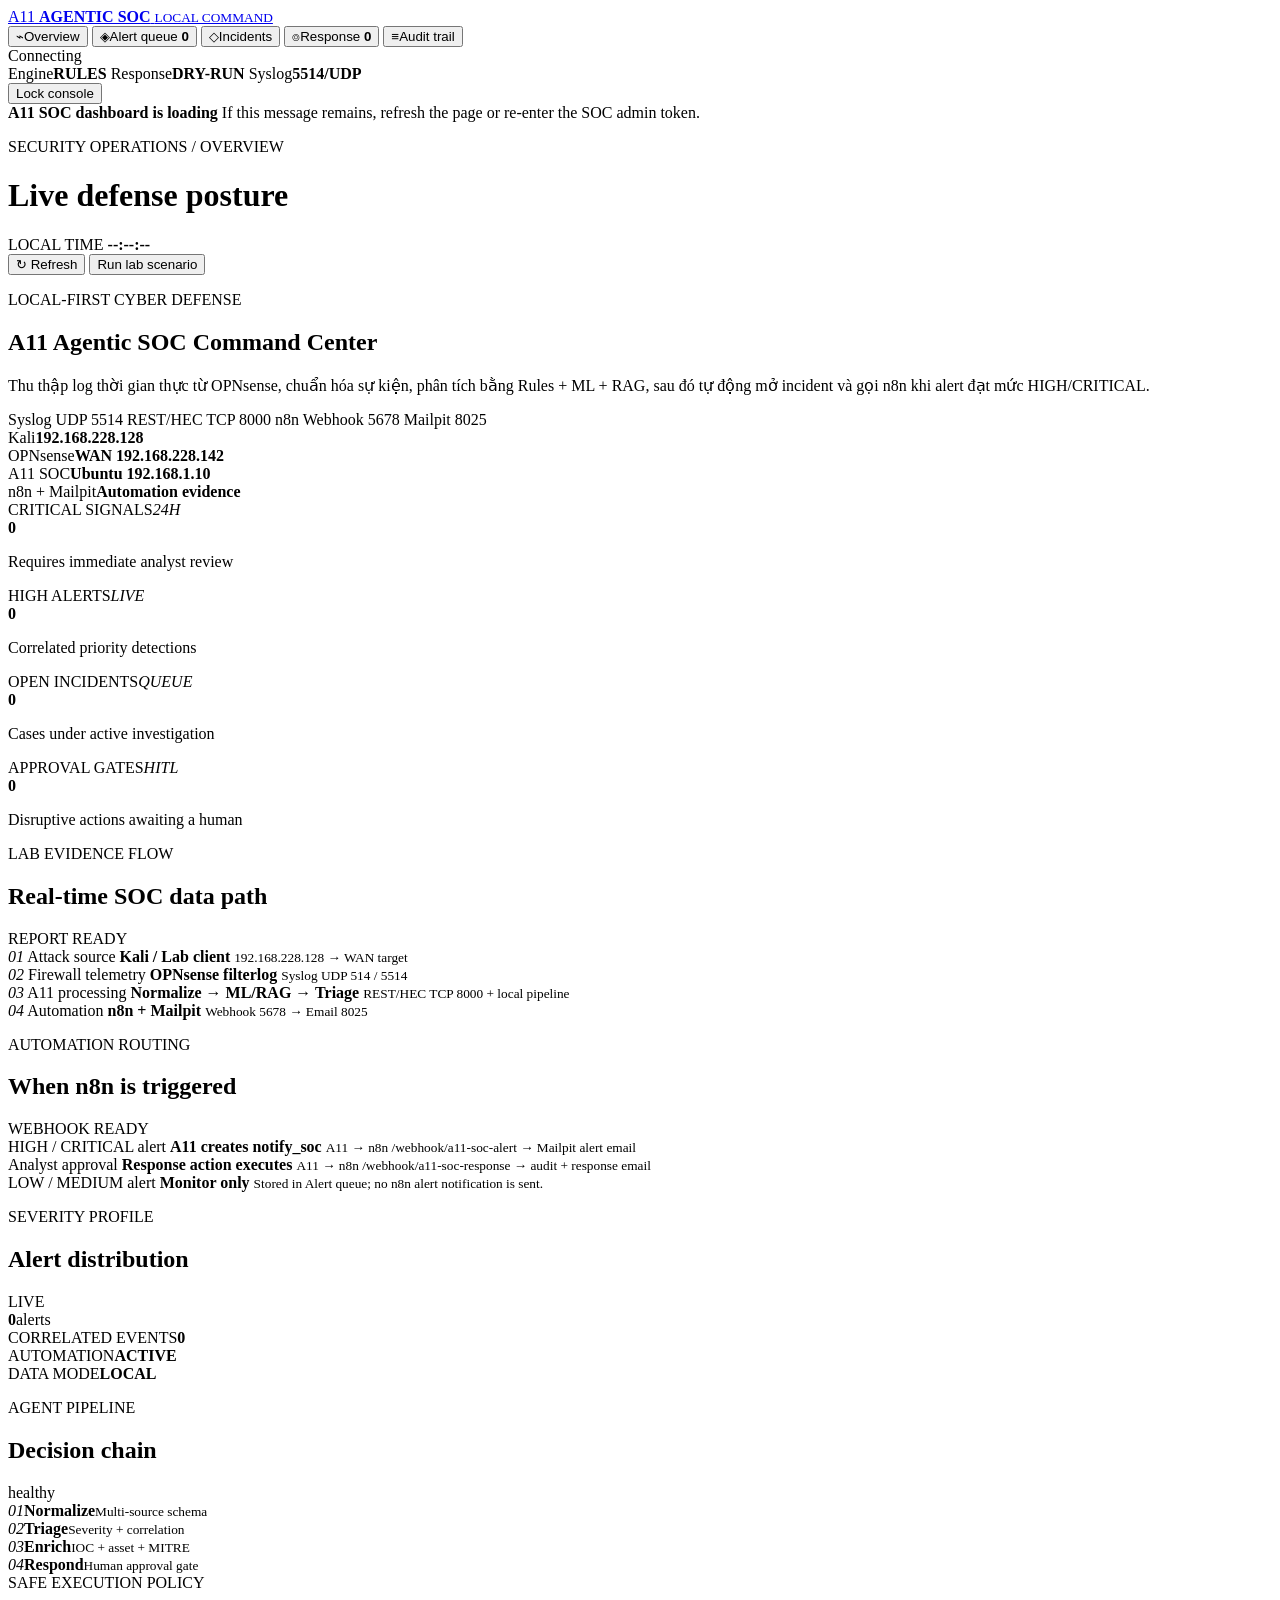
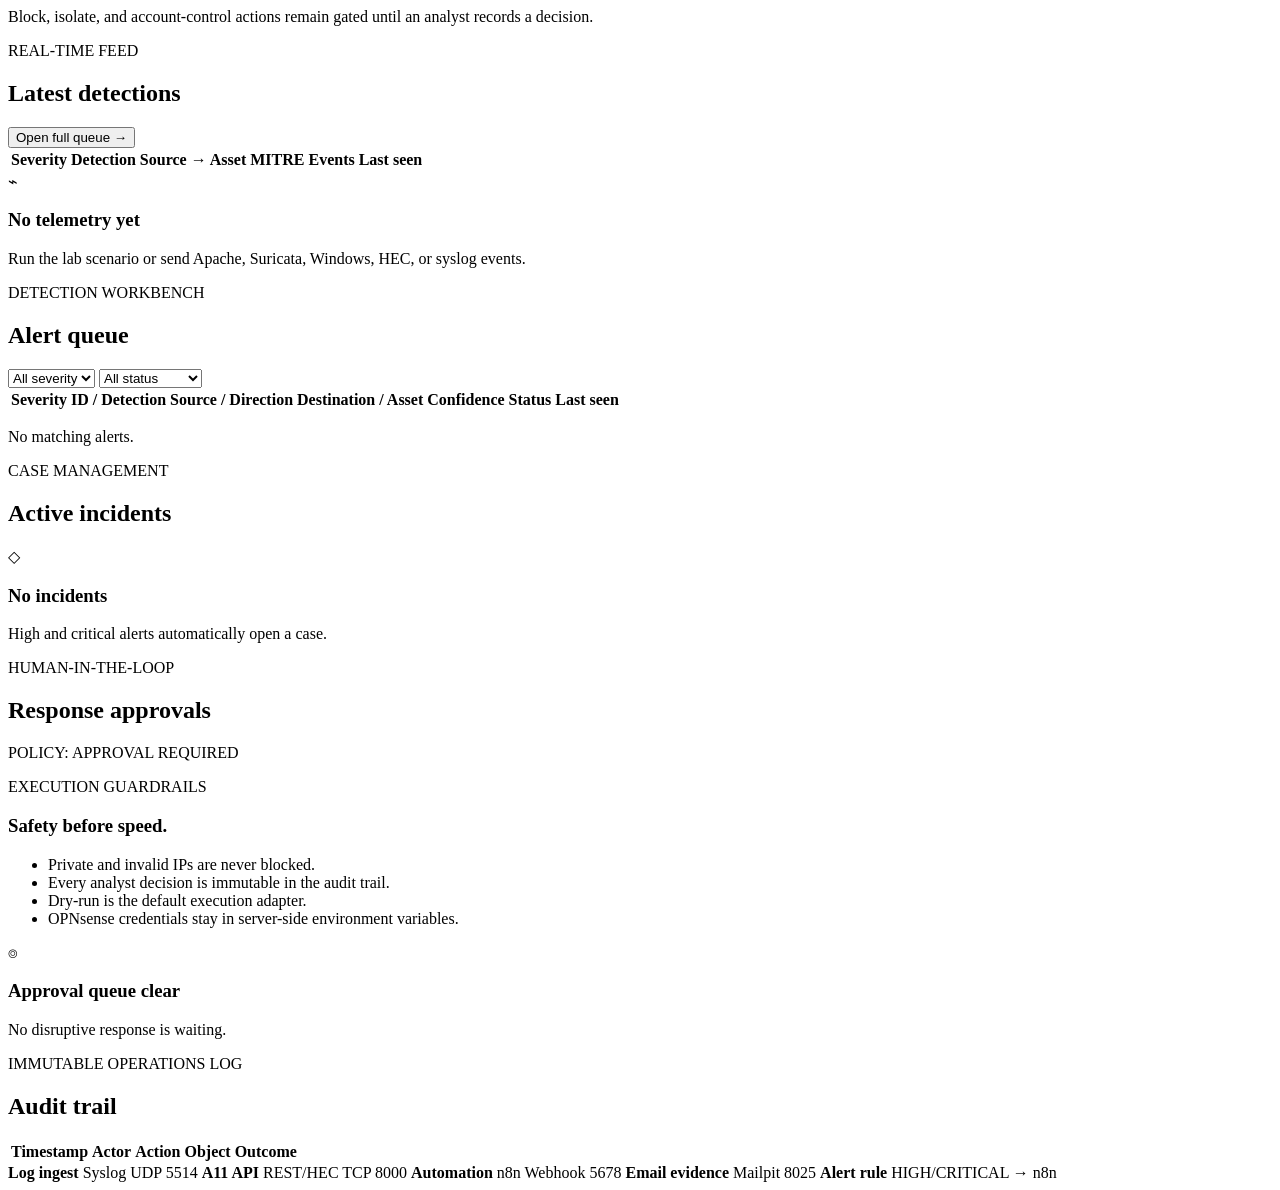
==== app/static/index.html @ 88146d90 "fix: make OPNsense triage direction-aware" ====
<!doctype html>
<html lang="vi">
<head>
  <meta charset="utf-8">
  <meta name="viewport" content="width=device-width, initial-scale=1">
  <meta name="description" content="A11 Agentic SOC - local-first security operations dashboard">
  <title>A11 // Agentic SOC</title>
  <link rel="stylesheet" href="/styles.css">
</head>
<body>
  <div class="ambient ambient-a"></div>
  <div class="ambient ambient-b"></div>

  <aside class="sidebar">
    <a class="brand" href="#" aria-label="A11 SOC home">
      <span class="brand-mark">A11</span>
      <span>
        <strong>AGENTIC SOC</strong>
        <small>LOCAL COMMAND</small>
      </span>
    </a>
    <nav aria-label="Điều hướng chính">
      <button class="nav-item active" data-view="overview">
        <span class="nav-icon">⌁</span><span>Overview</span>
      </button>
      <button class="nav-item" data-view="alerts">
        <span class="nav-icon">◈</span><span>Alert queue</span>
        <b id="navAlertCount">0</b>
      </button>
      <button class="nav-item" data-view="incidents">
        <span class="nav-icon">◇</span><span>Incidents</span>
      </button>
      <button class="nav-item" data-view="response">
        <span class="nav-icon">⌾</span><span>Response</span>
        <b id="navActionCount">0</b>
      </button>
      <button class="nav-item" data-view="audit">
        <span class="nav-icon">≡</span><span>Audit trail</span>
      </button>
    </nav>
    <div class="side-status">
      <div class="status-row">
        <span class="pulse" id="streamPulse"></span>
        <span id="streamLabel">Connecting</span>
      </div>
      <div class="status-grid">
        <span>Engine</span><strong id="engineMode">RULES</strong>
        <span>Response</span><strong id="responseMode">DRY-RUN</strong>
        <span>Syslog</span><strong id="syslogStatus">5514/UDP</strong>
      </div>
    </div>
    <button id="logoutButton" class="logout-button">Lock console</button>
  </aside>

  <main>
    <div id="bootNotice" class="boot-notice">
      <strong>A11 SOC dashboard is loading</strong>
      <span>If this message remains, refresh the page or re-enter the SOC admin token.</span>
    </div>

    <header class="topbar">
      <div>
        <p class="eyebrow">SECURITY OPERATIONS / <span id="currentViewLabel">OVERVIEW</span></p>
        <h1 id="pageTitle">Live defense posture</h1>
      </div>
      <div class="top-actions">
        <div class="clock-block">
          <span>LOCAL TIME</span>
          <strong id="clock">--:--:--</strong>
        </div>
        <button id="refreshButton" class="button secondary">↻ Refresh</button>
        <button id="demoButton" class="button primary">Run lab scenario</button>
      </div>
    </header>

    <section id="warningBanner" class="warning-banner hidden"></section>

    <section class="view active" id="view-overview">
      <div class="hero-grid">
        <article class="panel hero-card">
          <p class="eyebrow">LOCAL-FIRST CYBER DEFENSE</p>
          <h2>A11 Agentic SOC Command Center</h2>
          <p class="hero-copy">
            Thu thập log thời gian thực từ OPNsense, chuẩn hóa sự kiện, phân tích bằng Rules + ML + RAG,
            sau đó tự động mở incident và gọi n8n khi alert đạt mức HIGH/CRITICAL.
          </p>
          <div class="hero-badges">
            <span>Syslog UDP 5514</span>
            <span>REST/HEC TCP 8000</span>
            <span>n8n Webhook 5678</span>
            <span>Mailpit 8025</span>
          </div>
        </article>
        <article class="panel network-card">
          <div class="node attacker"><i></i><span>Kali</span><b>192.168.228.128</b></div>
          <div class="node firewall"><i></i><span>OPNsense</span><b>WAN 192.168.228.142</b></div>
          <div class="node soc"><i></i><span>A11 SOC</span><b>Ubuntu 192.168.1.10</b></div>
          <div class="node auto"><i></i><span>n8n + Mailpit</span><b>Automation evidence</b></div>
        </article>
      </div>

      <div class="metrics">
        <article class="metric critical-border">
          <div class="metric-top"><span>CRITICAL SIGNALS</span><i>24H</i></div>
          <strong id="metricCritical">0</strong>
          <p>Requires immediate analyst review</p>
        </article>
        <article class="metric high-border">
          <div class="metric-top"><span>HIGH ALERTS</span><i>LIVE</i></div>
          <strong id="metricHigh">0</strong>
          <p>Correlated priority detections</p>
        </article>
        <article class="metric cyan-border">
          <div class="metric-top"><span>OPEN INCIDENTS</span><i>QUEUE</i></div>
          <strong id="metricIncidents">0</strong>
          <p>Cases under active investigation</p>
        </article>
        <article class="metric amber-border">
          <div class="metric-top"><span>APPROVAL GATES</span><i>HITL</i></div>
          <strong id="metricActions">0</strong>
          <p>Disruptive actions awaiting a human</p>
        </article>
      </div>

      <article class="panel lab-flow">
        <div class="panel-head">
          <div>
            <p class="eyebrow">LAB EVIDENCE FLOW</p>
            <h2>Real-time SOC data path</h2>
          </div>
          <span class="report-chip">REPORT READY</span>
        </div>
        <div class="flow-lane" aria-label="Luồng dữ liệu SOC">
          <div class="flow-card">
            <i>01</i>
            <span>Attack source</span>
            <strong>Kali / Lab client</strong>
            <small>192.168.228.128 → WAN target</small>
          </div>
          <div class="flow-card">
            <i>02</i>
            <span>Firewall telemetry</span>
            <strong>OPNsense filterlog</strong>
            <small>Syslog UDP 514 / 5514</small>
          </div>
          <div class="flow-card accent">
            <i>03</i>
            <span>A11 processing</span>
            <strong>Normalize → ML/RAG → Triage</strong>
            <small>REST/HEC TCP 8000 + local pipeline</small>
          </div>
          <div class="flow-card">
            <i>04</i>
            <span>Automation</span>
            <strong>n8n + Mailpit</strong>
            <small>Webhook 5678 → Email 8025</small>
          </div>
        </div>
      </article>

      <article class="panel automation-map">
        <div class="panel-head">
          <div>
            <p class="eyebrow">AUTOMATION ROUTING</p>
            <h2>When n8n is triggered</h2>
          </div>
          <span class="live-tag"><i></i> WEBHOOK READY</span>
        </div>
        <div class="route-grid">
          <div class="route-card hot">
            <span>HIGH / CRITICAL alert</span>
            <strong>A11 creates notify_soc</strong>
            <small>A11 → n8n /webhook/a11-soc-alert → Mailpit alert email</small>
          </div>
          <div class="route-card">
            <span>Analyst approval</span>
            <strong>Response action executes</strong>
            <small>A11 → n8n /webhook/a11-soc-response → audit + response email</small>
          </div>
          <div class="route-card quiet">
            <span>LOW / MEDIUM alert</span>
            <strong>Monitor only</strong>
            <small>Stored in Alert queue; no n8n alert notification is sent.</small>
          </div>
        </div>
      </article>

      <div class="overview-grid">
        <article class="panel signal-panel">
          <div class="panel-head">
            <div><p class="eyebrow">SEVERITY PROFILE</p><h2>Alert distribution</h2></div>
            <span class="live-tag"><i></i> LIVE</span>
          </div>
          <div class="severity-layout">
            <div class="donut" id="severityDonut">
              <div><strong id="metricTotal">0</strong><span>alerts</span></div>
            </div>
            <div class="severity-legend" id="severityLegend"></div>
          </div>
          <div class="volume-strip">
            <div><span>CORRELATED EVENTS</span><strong id="metricEvents">0</strong></div>
            <div><span>AUTOMATION</span><strong>ACTIVE</strong></div>
            <div><span>DATA MODE</span><strong>LOCAL</strong></div>
          </div>
        </article>

        <article class="panel agent-panel">
          <div class="panel-head">
            <div><p class="eyebrow">AGENT PIPELINE</p><h2>Decision chain</h2></div>
            <span class="health-dot">healthy</span>
          </div>
          <div class="agent-chain">
            <div class="agent active"><i>01</i><span><b>Normalize</b><small>Multi-source schema</small></span></div>
            <div class="chain-line"></div>
            <div class="agent active"><i>02</i><span><b>Triage</b><small>Severity + correlation</small></span></div>
            <div class="chain-line"></div>
            <div class="agent active"><i>03</i><span><b>Enrich</b><small>IOC + asset + MITRE</small></span></div>
            <div class="chain-line"></div>
            <div class="agent active"><i>04</i><span><b>Respond</b><small>Human approval gate</small></span></div>
          </div>
          <div class="agent-note">
            <span>SAFE EXECUTION POLICY</span>
            <p>Block, isolate, and account-control actions remain gated until an analyst records a decision.</p>
          </div>
        </article>
      </div>

      <article class="panel">
        <div class="panel-head">
          <div><p class="eyebrow">REAL-TIME FEED</p><h2>Latest detections</h2></div>
          <button class="text-button" data-jump="alerts">Open full queue →</button>
        </div>
        <div class="table-wrap"><table>
          <thead><tr><th>Severity</th><th>Detection</th><th>Source → Asset</th><th>MITRE</th><th>Events</th><th>Last seen</th></tr></thead>
          <tbody id="overviewAlertRows"></tbody>
        </table></div>
        <div id="overviewEmpty" class="empty-state">
          <span>⌁</span><h3>No telemetry yet</h3>
          <p>Run the lab scenario or send Apache, Suricata, Windows, HEC, or syslog events.</p>
        </div>
      </article>
    </section>

    <section class="view" id="view-alerts">
      <article class="panel">
        <div class="panel-head toolbar-head">
          <div><p class="eyebrow">DETECTION WORKBENCH</p><h2>Alert queue</h2></div>
          <div class="filters">
            <select id="severityFilter" aria-label="Lọc theo mức độ">
              <option value="">All severity</option><option>critical</option><option>high</option><option>medium</option><option>low</option>
            </select>
            <select id="statusFilter" aria-label="Lọc theo trạng thái">
              <option value="">All status</option><option>open</option><option>investigating</option><option>contained</option><option>closed</option><option>false_positive</option>
            </select>
          </div>
        </div>
        <div class="table-wrap"><table>
          <thead><tr><th>Severity</th><th>ID / Detection</th><th>Source / Direction</th><th>Destination / Asset</th><th>Confidence</th><th>Status</th><th>Last seen</th></tr></thead>
          <tbody id="alertRows"></tbody>
        </table></div>
        <div id="alertEmpty" class="empty-state compact"><p>No matching alerts.</p></div>
      </article>
    </section>

    <section class="view" id="view-incidents">
      <div class="section-heading"><div><p class="eyebrow">CASE MANAGEMENT</p><h2>Active incidents</h2></div></div>
      <div class="card-grid" id="incidentCards"></div>
      <div id="incidentEmpty" class="panel empty-state"><span>◇</span><h3>No incidents</h3><p>High and critical alerts automatically open a case.</p></div>
    </section>

    <section class="view" id="view-response">
      <div class="section-heading">
        <div><p class="eyebrow">HUMAN-IN-THE-LOOP</p><h2>Response approvals</h2></div>
        <span class="policy-chip">POLICY: APPROVAL REQUIRED</span>
      </div>
      <div class="response-layout">
        <div id="actionCards" class="action-list"></div>
        <aside class="panel policy-panel">
          <p class="eyebrow">EXECUTION GUARDRAILS</p>
          <h3>Safety before speed.</h3>
          <ul>
            <li>Private and invalid IPs are never blocked.</li>
            <li>Every analyst decision is immutable in the audit trail.</li>
            <li>Dry-run is the default execution adapter.</li>
            <li>OPNsense credentials stay in server-side environment variables.</li>
          </ul>
        </aside>
      </div>
      <div id="actionEmpty" class="panel empty-state"><span>⌾</span><h3>Approval queue clear</h3><p>No disruptive response is waiting.</p></div>
    </section>

    <section class="view" id="view-audit">
      <article class="panel">
        <div class="panel-head"><div><p class="eyebrow">IMMUTABLE OPERATIONS LOG</p><h2>Audit trail</h2></div></div>
        <div class="table-wrap"><table>
          <thead><tr><th>Timestamp</th><th>Actor</th><th>Action</th><th>Object</th><th>Outcome</th></tr></thead>
          <tbody id="auditRows"></tbody>
        </table></div>
      </article>
    </section>
  </main>

  <dialog id="authDialog" class="modal auth-modal">
    <form method="dialog" id="authForm">
      <div class="modal-mark">A11</div>
      <p class="eyebrow">SECURE LOCAL CONSOLE</p>
      <h2>Authenticate to continue</h2>
      <p class="muted">Enter the <code>SOC_ADMIN_TOKEN</code> configured on the server.</p>
      <label>Admin token<input id="tokenInput" type="password" autocomplete="current-password" required placeholder="SOC_ADMIN_TOKEN"></label>
      <p id="authError" class="form-error"></p>
      <button class="button primary full" value="default">Unlock console</button>
    </form>
  </dialog>

  <dialog id="detailDialog" class="modal detail-modal">
    <button class="modal-close" id="detailClose" aria-label="Đóng">×</button>
    <div id="detailContent"></div>
  </dialog>

  <dialog id="decisionDialog" class="modal decision-modal">
    <form method="dialog" id="decisionForm">
      <p class="eyebrow">RECORDED ANALYST DECISION</p>
      <h2 id="decisionTitle">Approve response</h2>
      <input type="hidden" id="decisionActionId">
      <input type="hidden" id="decisionValue">
      <label>Analyst name<input id="analystInput" required minlength="2" value="SOC Analyst"></label>
      <label>Reason / note<textarea id="decisionReason" rows="4" placeholder="Evidence and rationale for this decision"></textarea></label>
      <p id="decisionWarning" class="decision-warning"></p>
      <div class="modal-actions">
        <button type="button" class="button secondary" id="decisionCancel">Cancel</button>
        <button class="button primary" id="decisionSubmit" value="default">Confirm decision</button>
      </div>
    </form>
  </dialog>

  <div id="toastStack" class="toast-stack" aria-live="polite"></div>
  <aside class="quick-dock" aria-label="SOC quick reference">
    <span><b>Log ingest</b> Syslog UDP 5514</span>
    <span><b>A11 API</b> REST/HEC TCP 8000</span>
    <span><b>Automation</b> n8n Webhook 5678</span>
    <span><b>Email evidence</b> Mailpit 8025</span>
    <span><b>Alert rule</b> HIGH/CRITICAL → n8n</span>
  </aside>
  <script src="/app.js"></script>
</body>
</html>
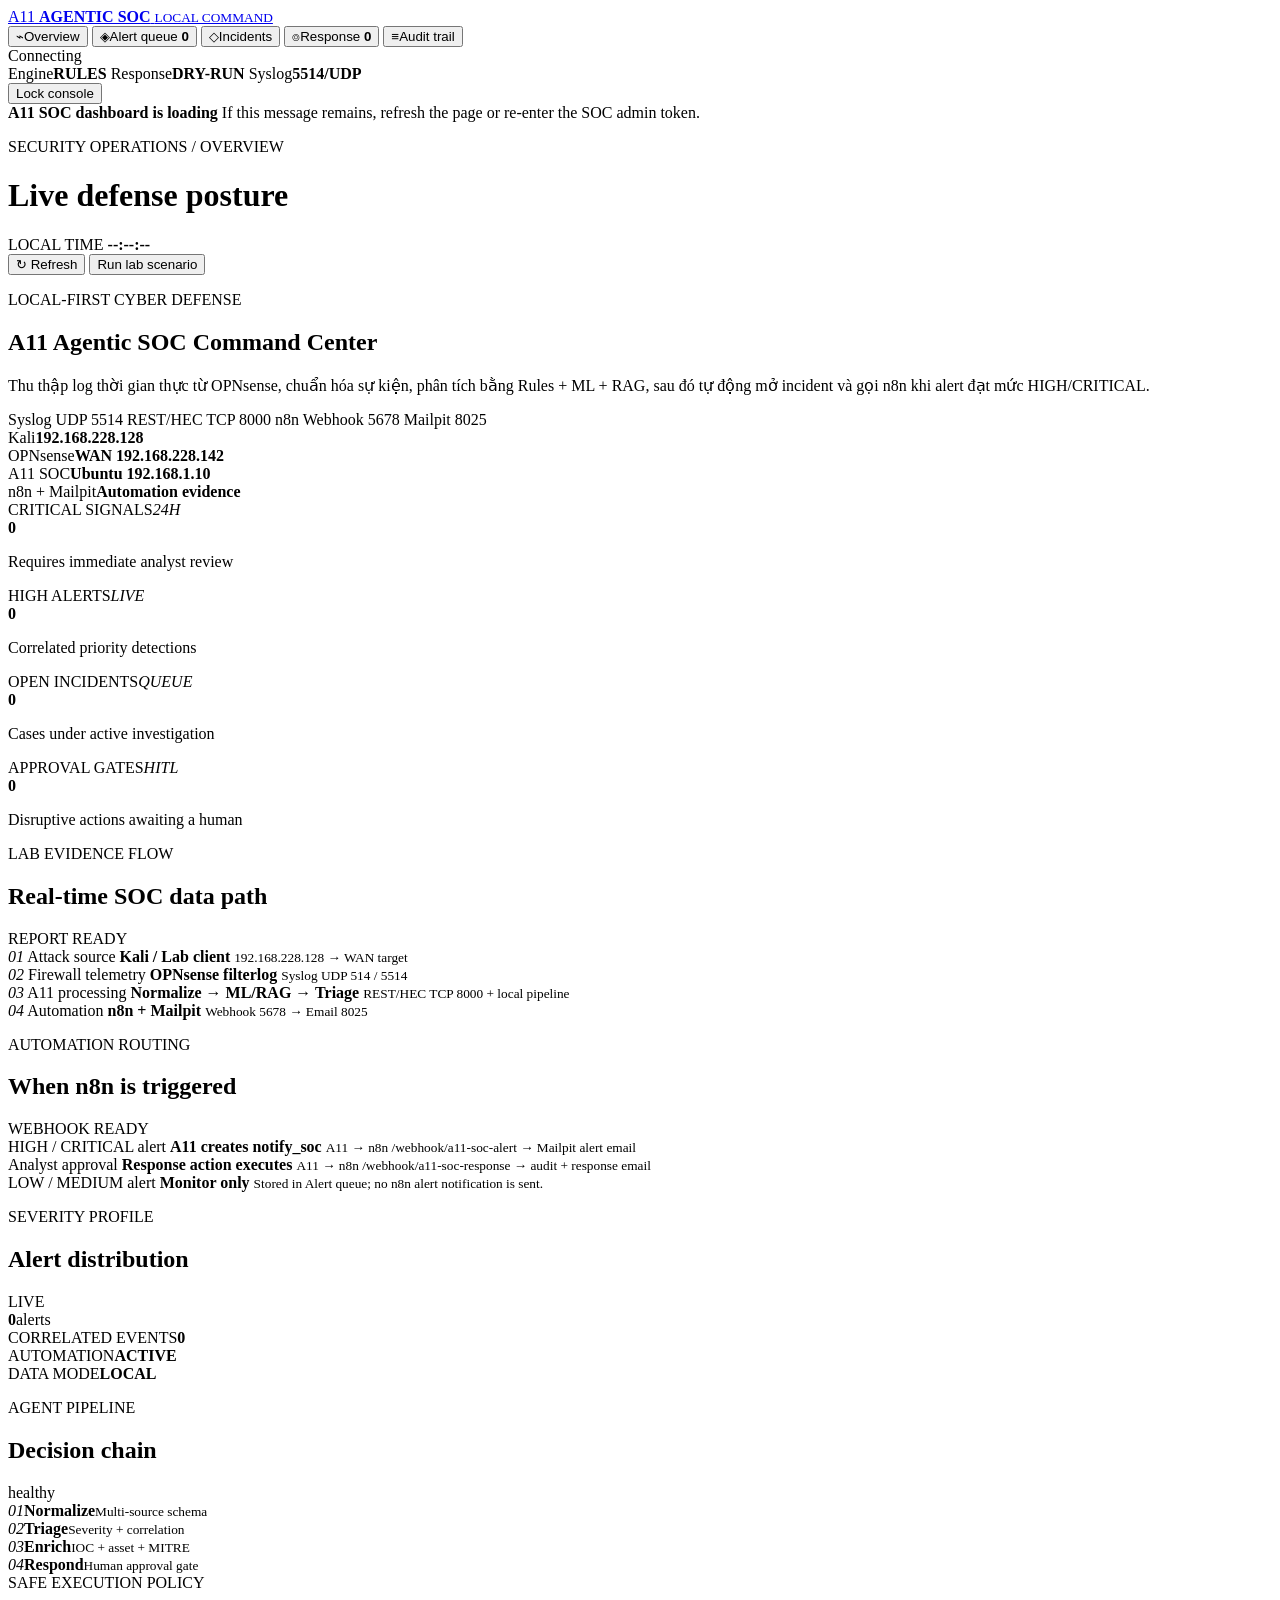
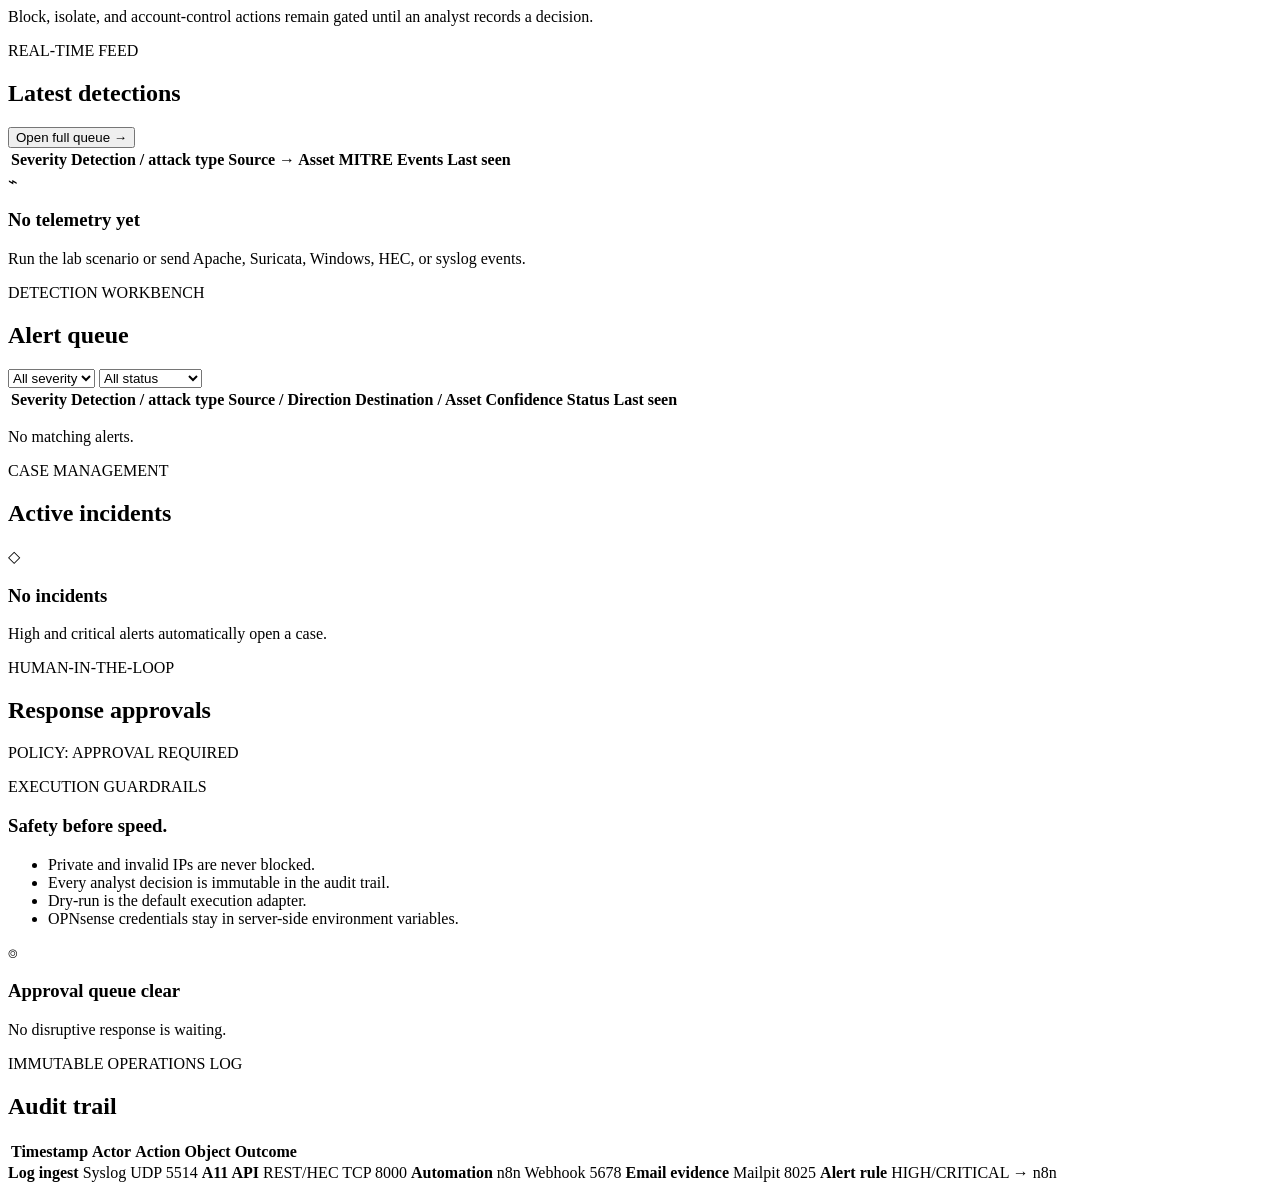
==== commit 83d584cd: "ui: refresh SOC analyst workbench" ====
--- a/app/static/index.html
+++ b/app/static/index.html
@@ -231,7 +231,7 @@
           <button class="text-button" data-jump="alerts">Open full queue →</button>
         </div>
         <div class="table-wrap"><table>
-          <thead><tr><th>Severity</th><th>Detection</th><th>Source → Asset</th><th>MITRE</th><th>Events</th><th>Last seen</th></tr></thead>
+          <thead><tr><th>Severity</th><th>Detection / attack type</th><th>Source → Asset</th><th>MITRE</th><th>Events</th><th>Last seen</th></tr></thead>
           <tbody id="overviewAlertRows"></tbody>
         </table></div>
         <div id="overviewEmpty" class="empty-state">
@@ -255,7 +255,7 @@
           </div>
         </div>
         <div class="table-wrap"><table>
-          <thead><tr><th>Severity</th><th>ID / Detection</th><th>Source / Direction</th><th>Destination / Asset</th><th>Confidence</th><th>Status</th><th>Last seen</th></tr></thead>
+          <thead><tr><th>Severity</th><th>Detection / attack type</th><th>Source / Direction</th><th>Destination / Asset</th><th>Confidence</th><th>Status</th><th>Last seen</th></tr></thead>
           <tbody id="alertRows"></tbody>
         </table></div>
         <div id="alertEmpty" class="empty-state compact"><p>No matching alerts.</p></div>
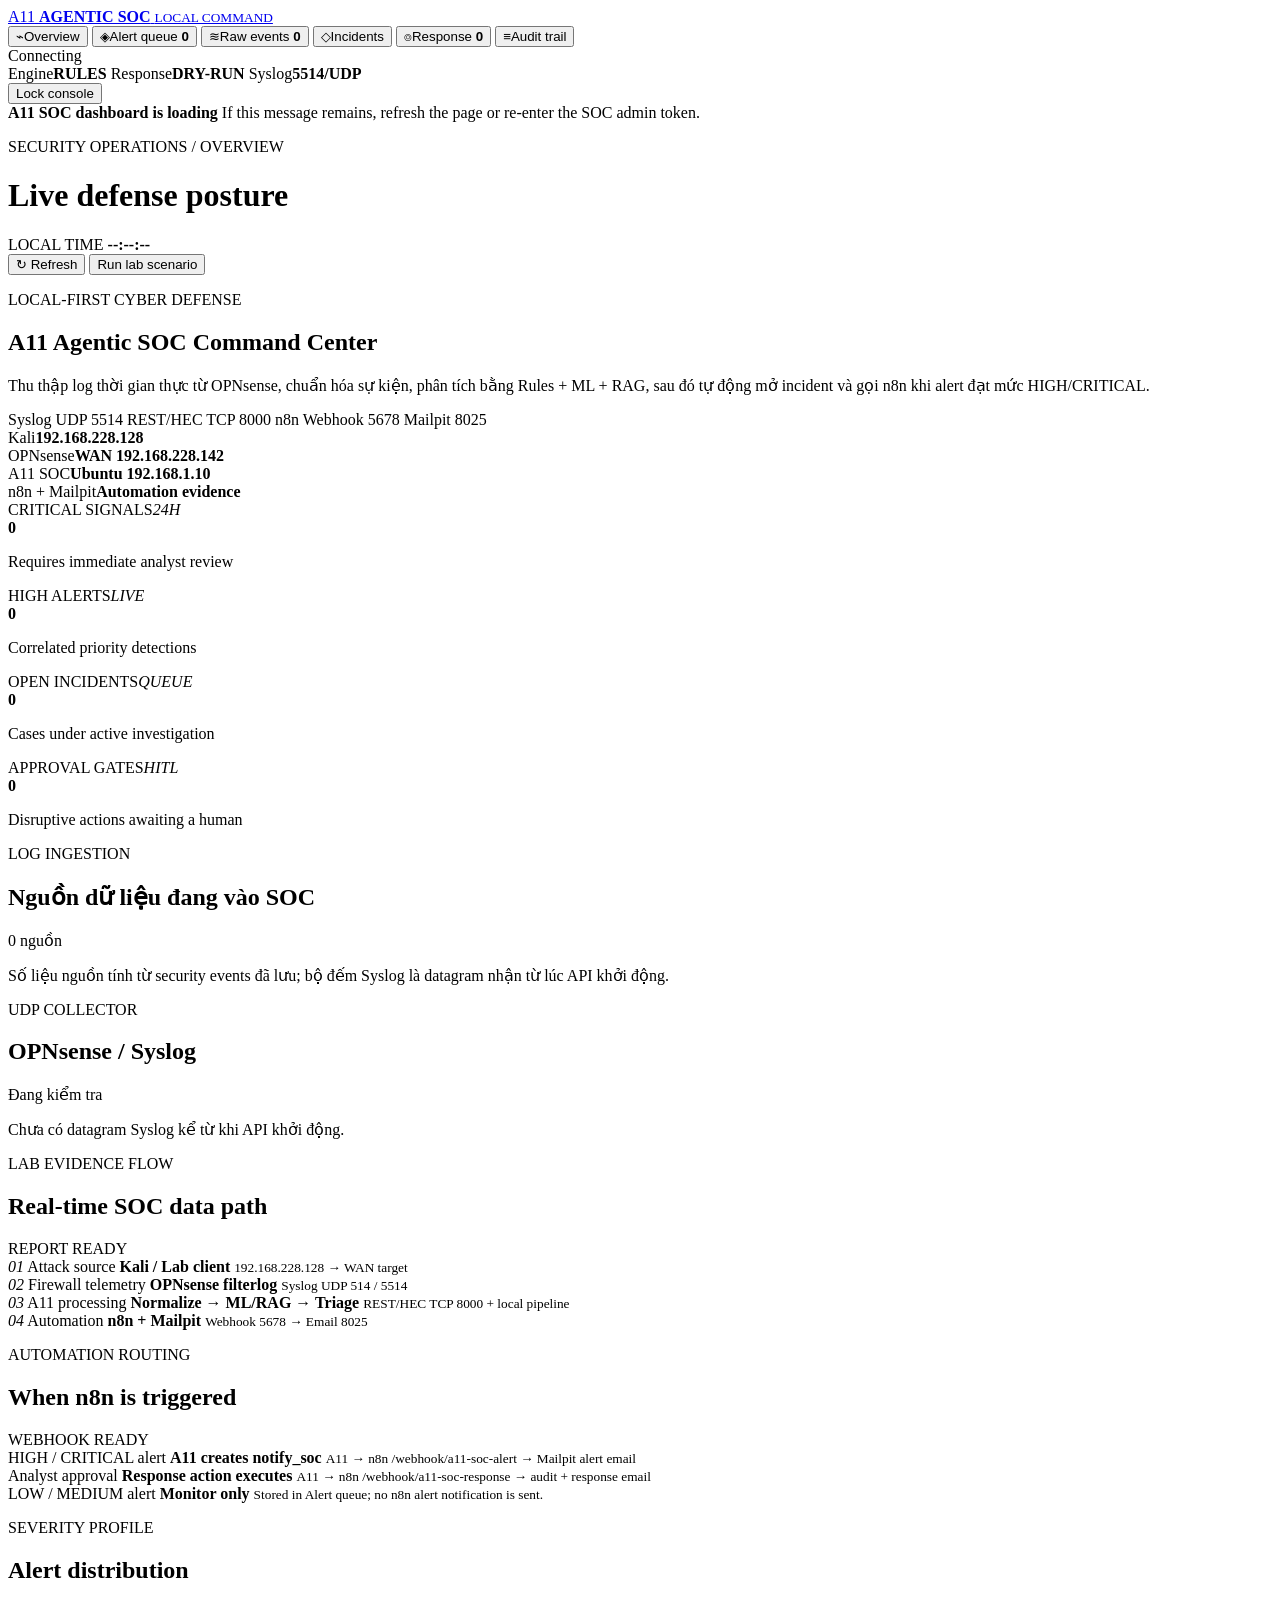
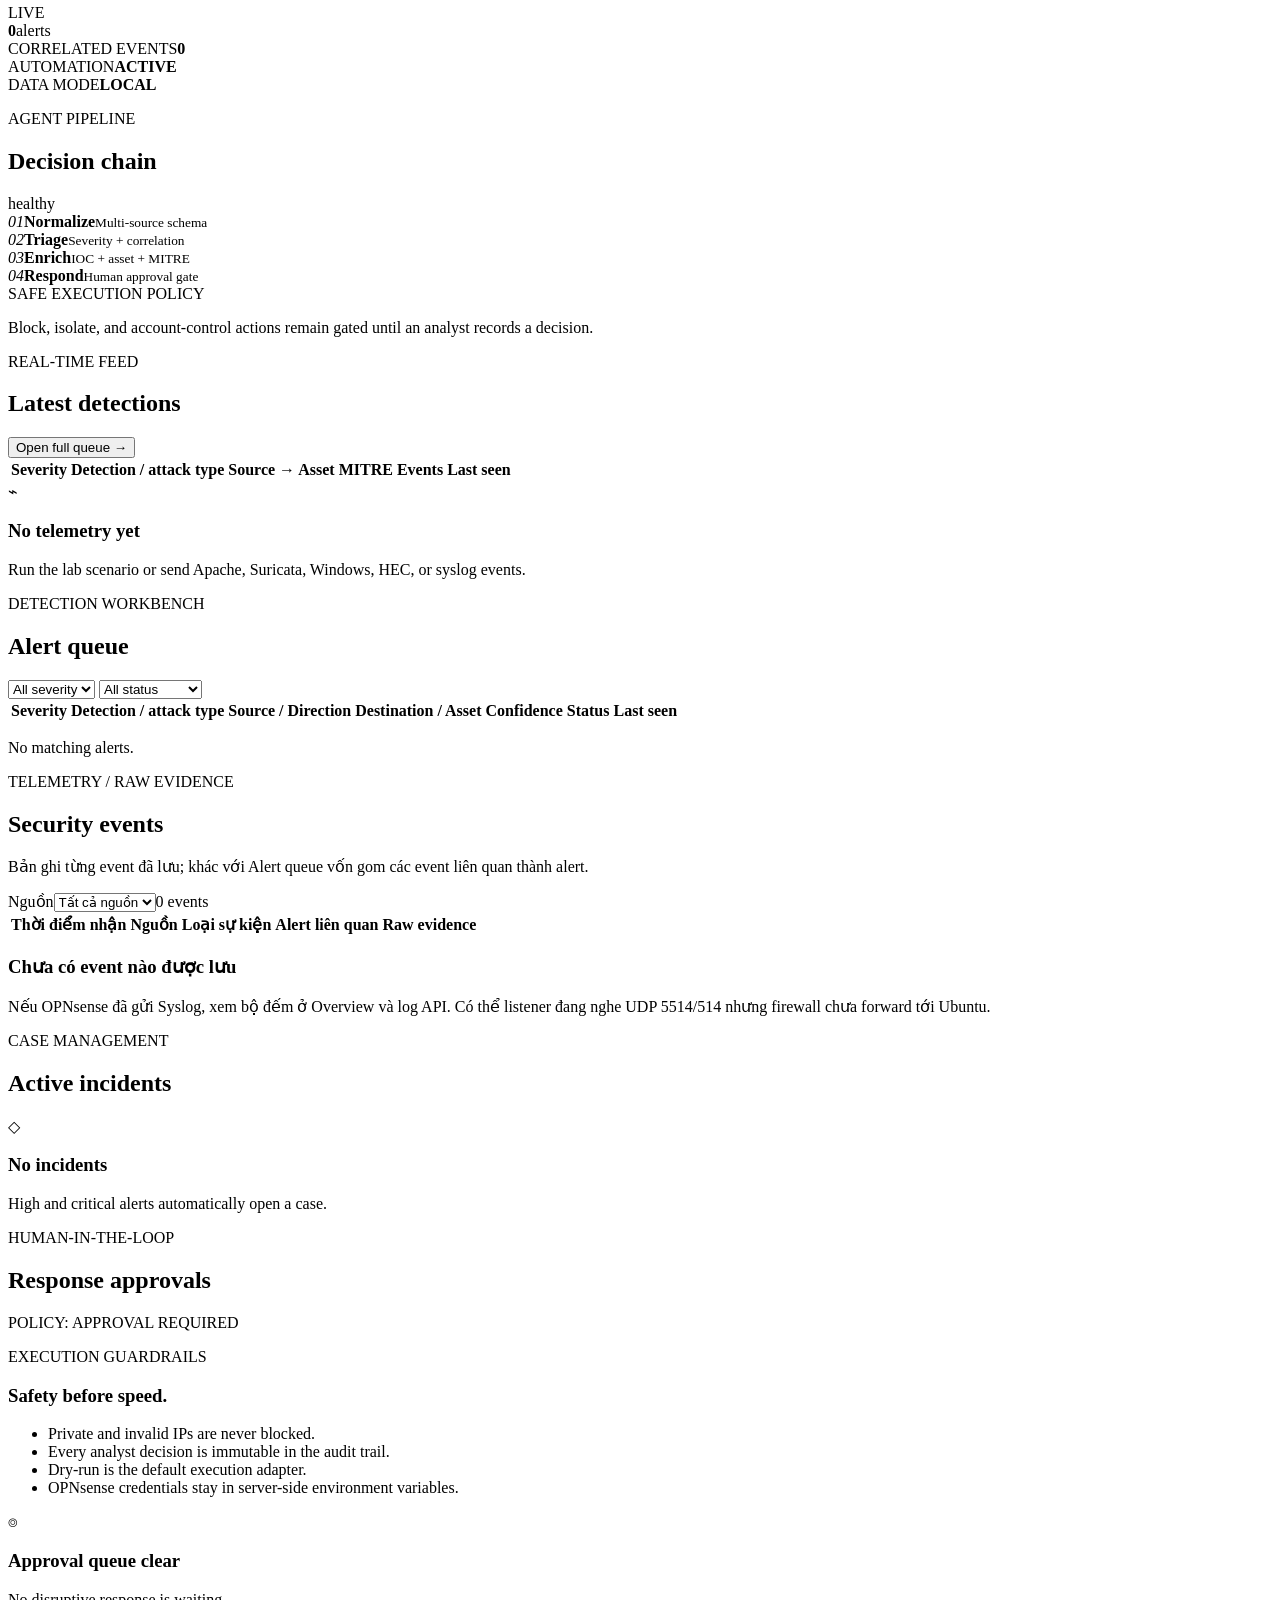
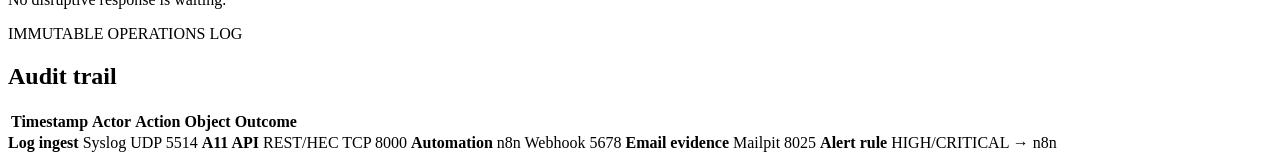
==== commit 32b95d7b: "feat: add SOC telemetry event explorer" ====
--- a/app/static/index.html
+++ b/app/static/index.html
@@ -26,6 +26,10 @@
       <button class="nav-item" data-view="alerts">
         <span class="nav-icon">◈</span><span>Alert queue</span>
         <b id="navAlertCount">0</b>
+      </button>
+      <button class="nav-item" data-view="events">
+        <span class="nav-icon">≋</span><span>Raw events</span>
+        <b id="navEventCount">0</b>
       </button>
       <button class="nav-item" data-view="incidents">
         <span class="nav-icon">◇</span><span>Incidents</span>
@@ -122,6 +126,25 @@
         </article>
       </div>
 
+      <div class="telemetry-overview">
+        <article class="panel source-panel">
+          <div class="panel-head">
+            <div><p class="eyebrow">LOG INGESTION</p><h2>Nguồn dữ liệu đang vào SOC</h2></div>
+            <span id="sourceSummaryCount" class="source-summary-count">0 nguồn</span>
+          </div>
+          <div id="sourceCards" class="source-cards"></div>
+          <p class="panel-footnote">Số liệu nguồn tính từ security events đã lưu; bộ đếm Syslog là datagram nhận từ lúc API khởi động.</p>
+        </article>
+        <article class="panel syslog-panel">
+          <div class="panel-head">
+            <div><p class="eyebrow">UDP COLLECTOR</p><h2>OPNsense / Syslog</h2></div>
+            <span id="syslogLiveBadge" class="source-state idle">Đang kiểm tra</span>
+          </div>
+          <div id="syslogCounters" class="syslog-counters"></div>
+          <p id="syslogLastSeen" class="panel-footnote">Chưa có datagram Syslog kể từ khi API khởi động.</p>
+        </article>
+      </div>
+
       <article class="panel lab-flow">
         <div class="panel-head">
           <div>
@@ -259,6 +282,20 @@
           <tbody id="alertRows"></tbody>
         </table></div>
         <div id="alertEmpty" class="empty-state compact"><p>No matching alerts.</p></div>
+      </article>
+    </section>
+
+    <section class="view" id="view-events">
+      <article class="panel event-workbench">
+        <div class="panel-head toolbar-head">
+          <div><p class="eyebrow">TELEMETRY / RAW EVIDENCE</p><h2>Security events</h2><p class="panel-subtitle">Bản ghi từng event đã lưu; khác với Alert queue vốn gom các event liên quan thành alert.</p></div>
+          <div class="filters"><label for="eventSourceFilter">Nguồn</label><select id="eventSourceFilter"><option value="">Tất cả nguồn</option></select><span id="eventResultCount" class="source-summary-count">0 events</span></div>
+        </div>
+        <div class="table-wrap"><table class="event-table">
+          <thead><tr><th>Thời điểm nhận</th><th>Nguồn</th><th>Loại sự kiện</th><th>Alert liên quan</th><th>Raw evidence</th><th></th></tr></thead>
+          <tbody id="eventRows"></tbody>
+        </table></div>
+        <div id="eventEmpty" class="empty-state compact"><h3>Chưa có event nào được lưu</h3><p>Nếu OPNsense đã gửi Syslog, xem bộ đếm ở Overview và log API. Có thể listener đang nghe UDP 5514/514 nhưng firewall chưa forward tới Ubuntu.</p></div>
       </article>
     </section>
 
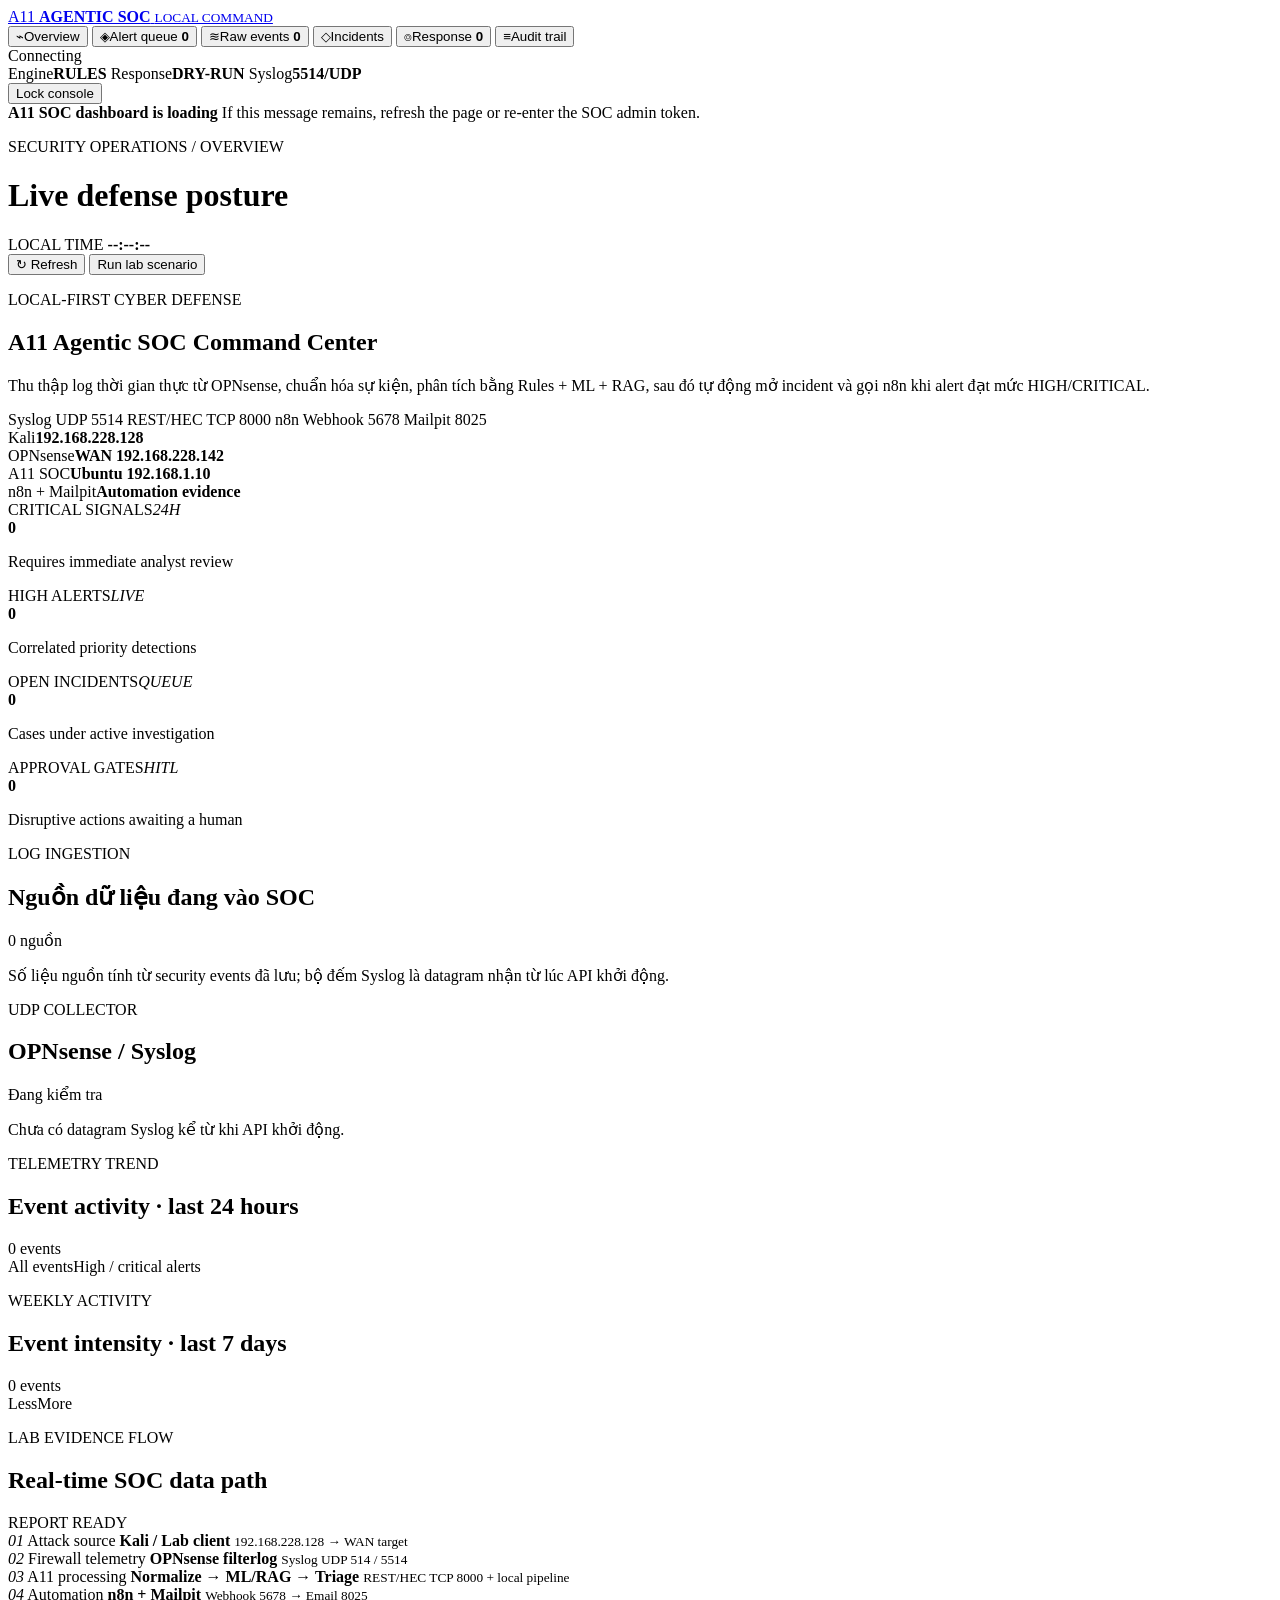
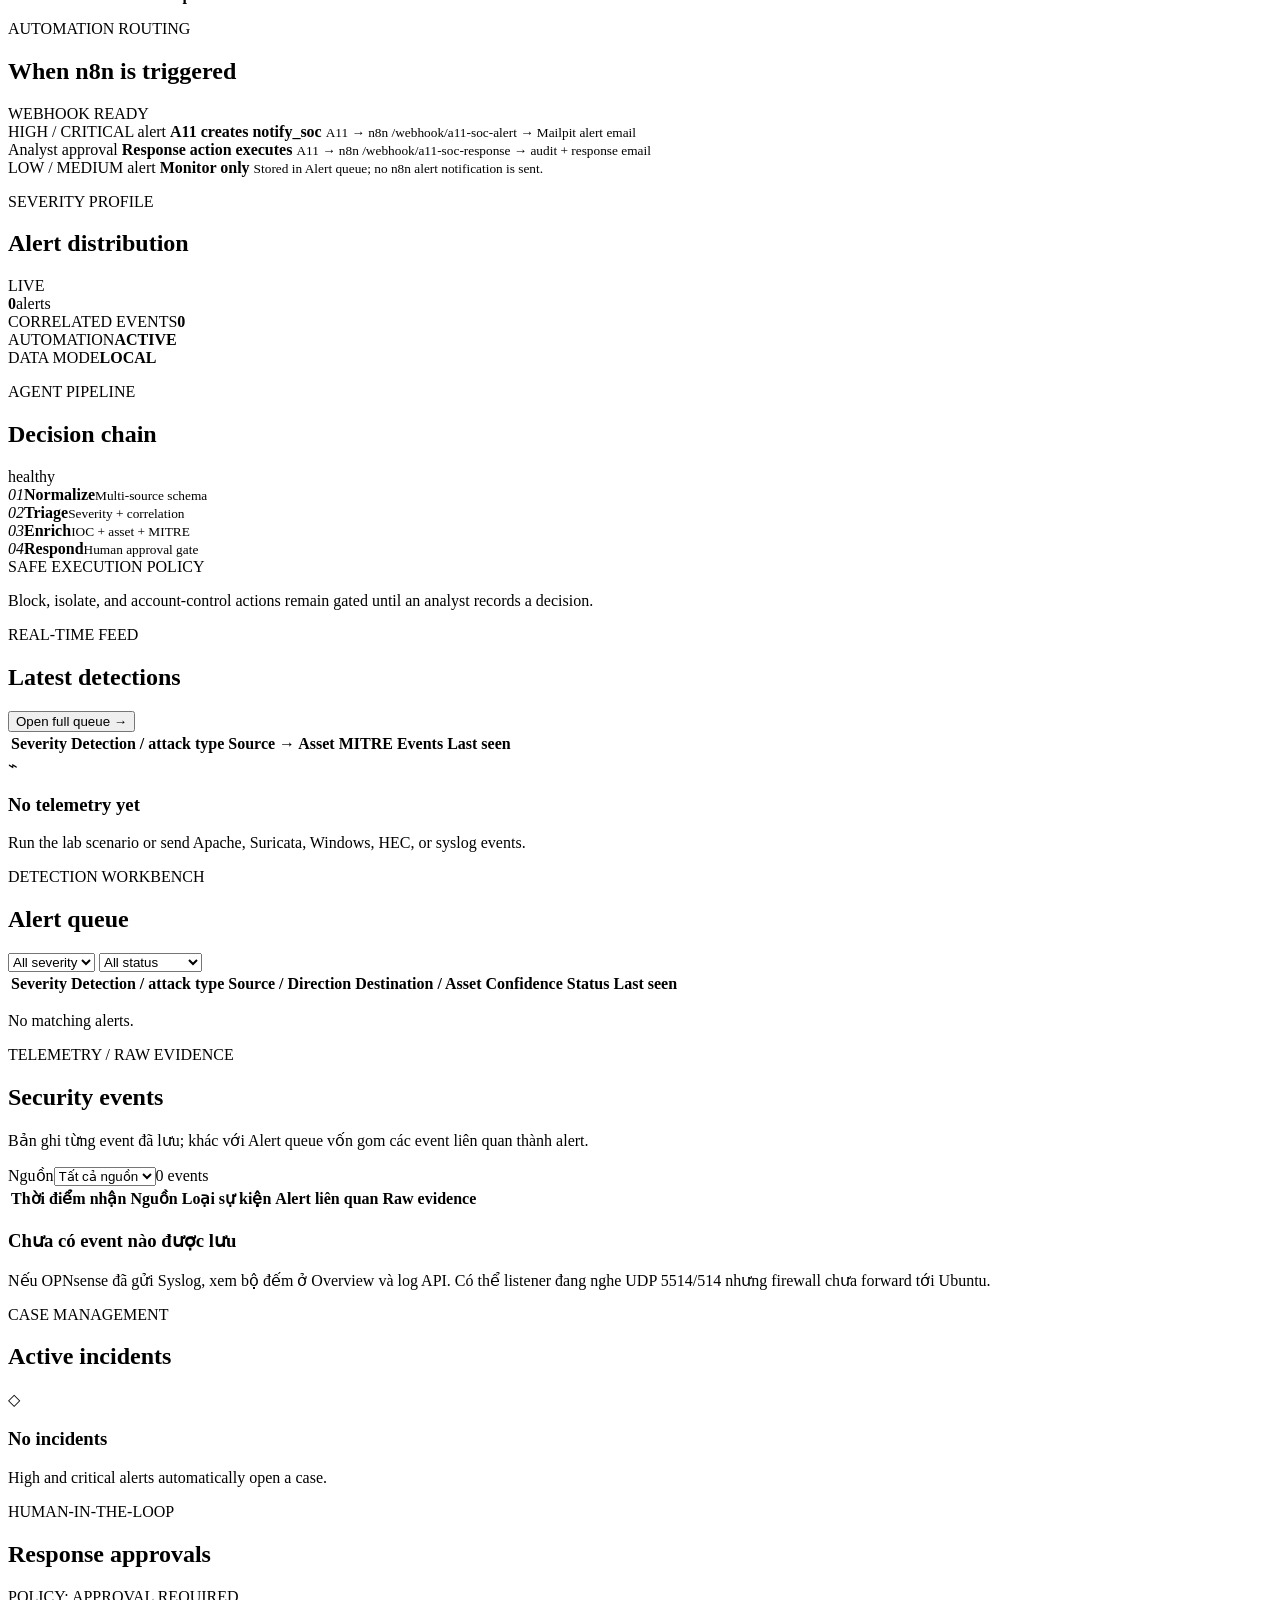
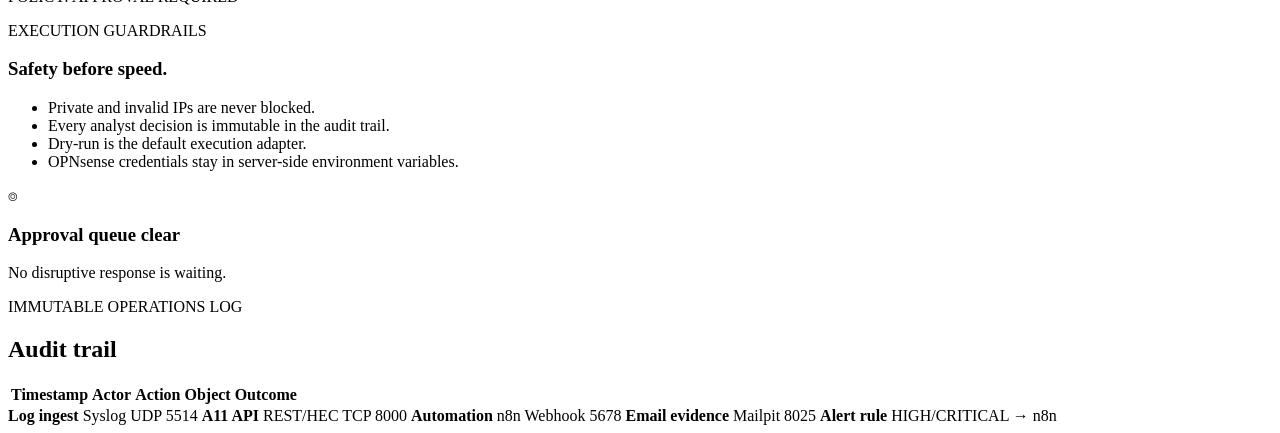
==== commit 2bc88362: "Redesign SOC dashboard with dark analytics layout" ====
--- a/app/static/index.html
+++ b/app/static/index.html
@@ -5,7 +5,8 @@
   <meta name="viewport" content="width=device-width, initial-scale=1">
   <meta name="description" content="A11 Agentic SOC - local-first security operations dashboard">
   <title>A11 // Agentic SOC</title>
-  <link rel="stylesheet" href="/styles.css">
+  <!-- Visual direction adapted from “SOC Dashboard (Cyber Security)” by Arun V S, CC BY 4.0: https://www.figma.com/community/file/1596233030947325421/soc-dashboard-cyber-security -->
+  <link rel="stylesheet" href="/styles.css?v=figma-soc-2">
 </head>
 <body>
   <div class="ambient ambient-a"></div>
@@ -145,6 +146,25 @@
         </article>
       </div>
 
+      <div class="analytics-grid">
+        <article class="panel activity-panel">
+          <div class="panel-head">
+            <div><p class="eyebrow">TELEMETRY TREND</p><h2>Event activity · last 24 hours</h2></div>
+            <span class="source-summary-count" id="activityTrendSummary">0 events</span>
+          </div>
+          <div class="trend-legend"><span><i class="trend-key events"></i>All events</span><span><i class="trend-key alerts"></i>High / critical alerts</span></div>
+          <div id="activityChart" class="activity-chart" role="img" aria-label="Event activity chart for the last 24 hours"></div>
+        </article>
+        <article class="panel heatmap-panel">
+          <div class="panel-head">
+            <div><p class="eyebrow">WEEKLY ACTIVITY</p><h2>Event intensity · last 7 days</h2></div>
+            <span class="source-summary-count" id="heatmapSummary">0 events</span>
+          </div>
+          <div id="activityHeatmap" class="activity-heatmap" role="img" aria-label="Event activity by day and two-hour period"></div>
+          <div class="heatmap-scale"><span>Less</span><i></i><i></i><i></i><i></i><span>More</span></div>
+        </article>
+      </div>
+
       <article class="panel lab-flow">
         <div class="panel-head">
           <div>
@@ -248,7 +268,7 @@
         </article>
       </div>
 
-      <article class="panel">
+      <article class="panel" id="overviewLatestPanel">
         <div class="panel-head">
           <div><p class="eyebrow">REAL-TIME FEED</p><h2>Latest detections</h2></div>
           <button class="text-button" data-jump="alerts">Open full queue →</button>
@@ -378,6 +398,6 @@
     <span><b>Email evidence</b> Mailpit 8025</span>
     <span><b>Alert rule</b> HIGH/CRITICAL → n8n</span>
   </aside>
-  <script src="/app.js"></script>
+  <script src="/app.js?v=4"></script>
 </body>
 </html>
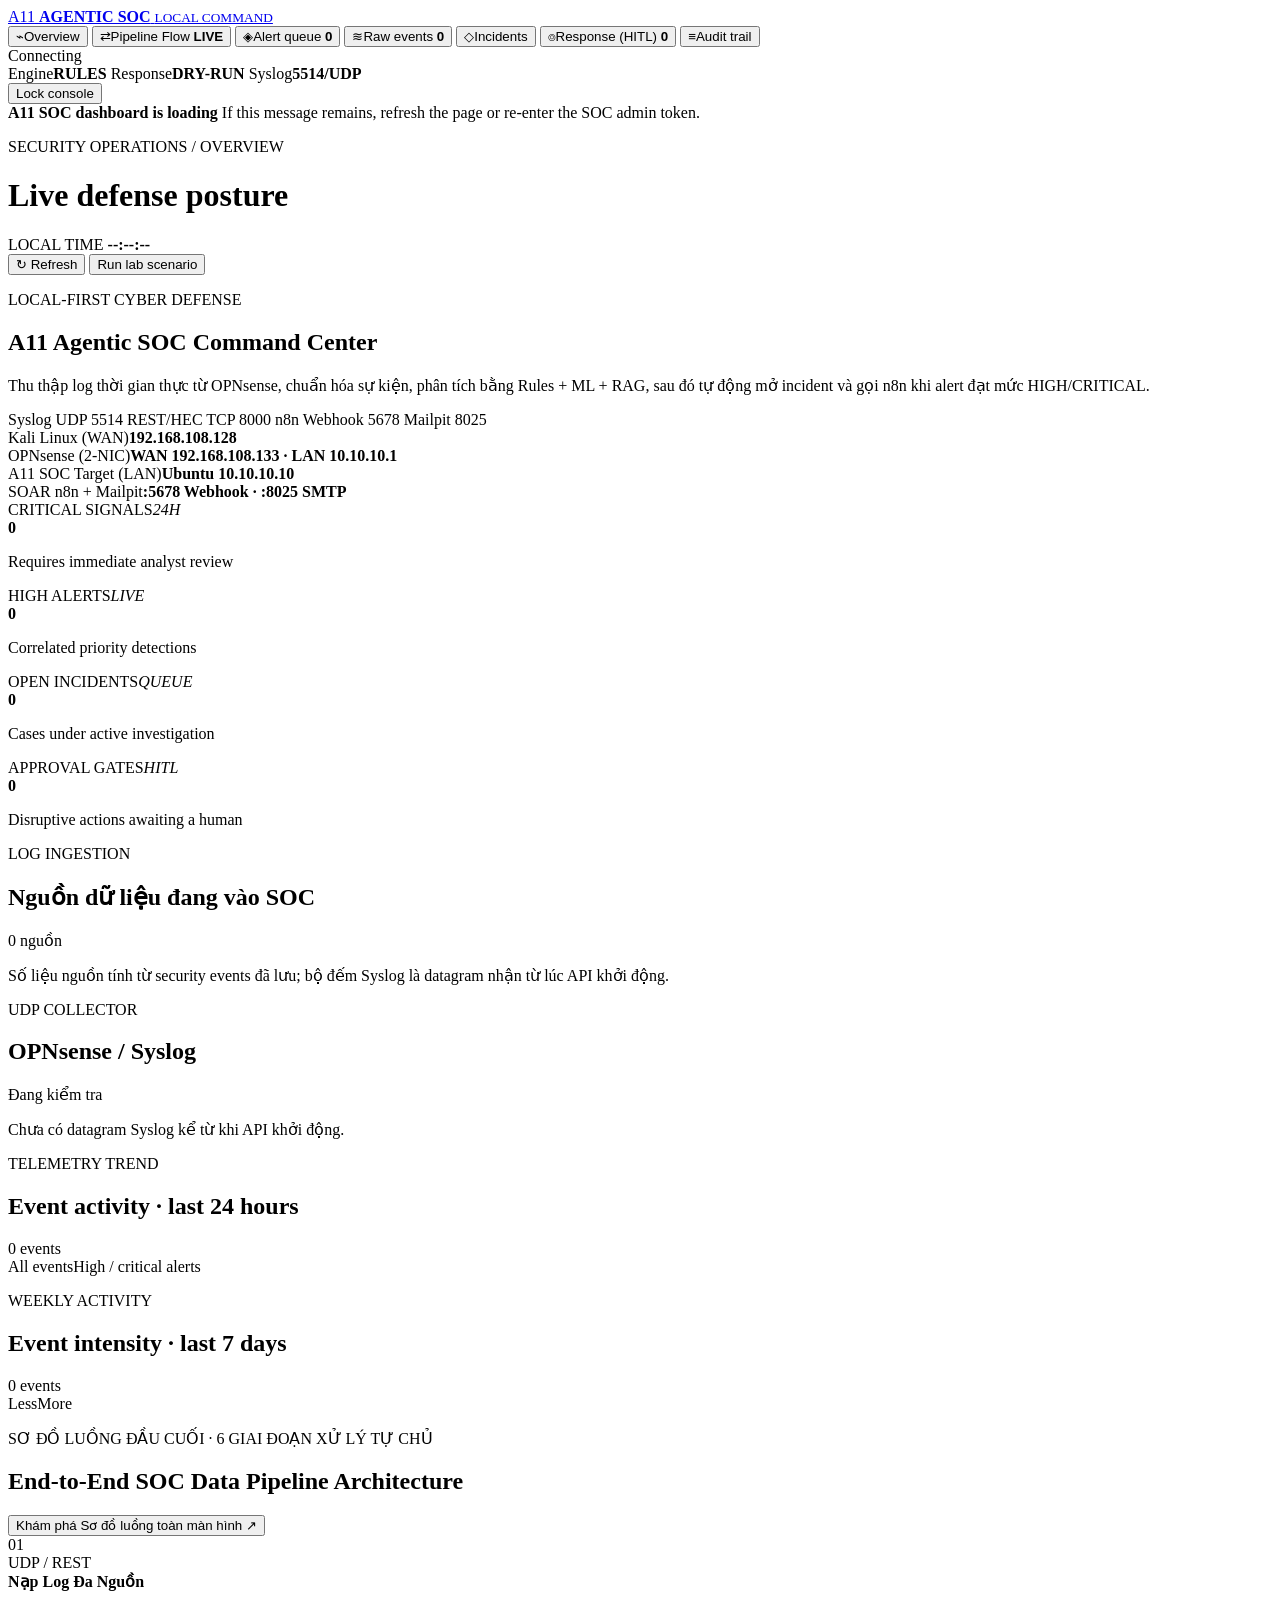
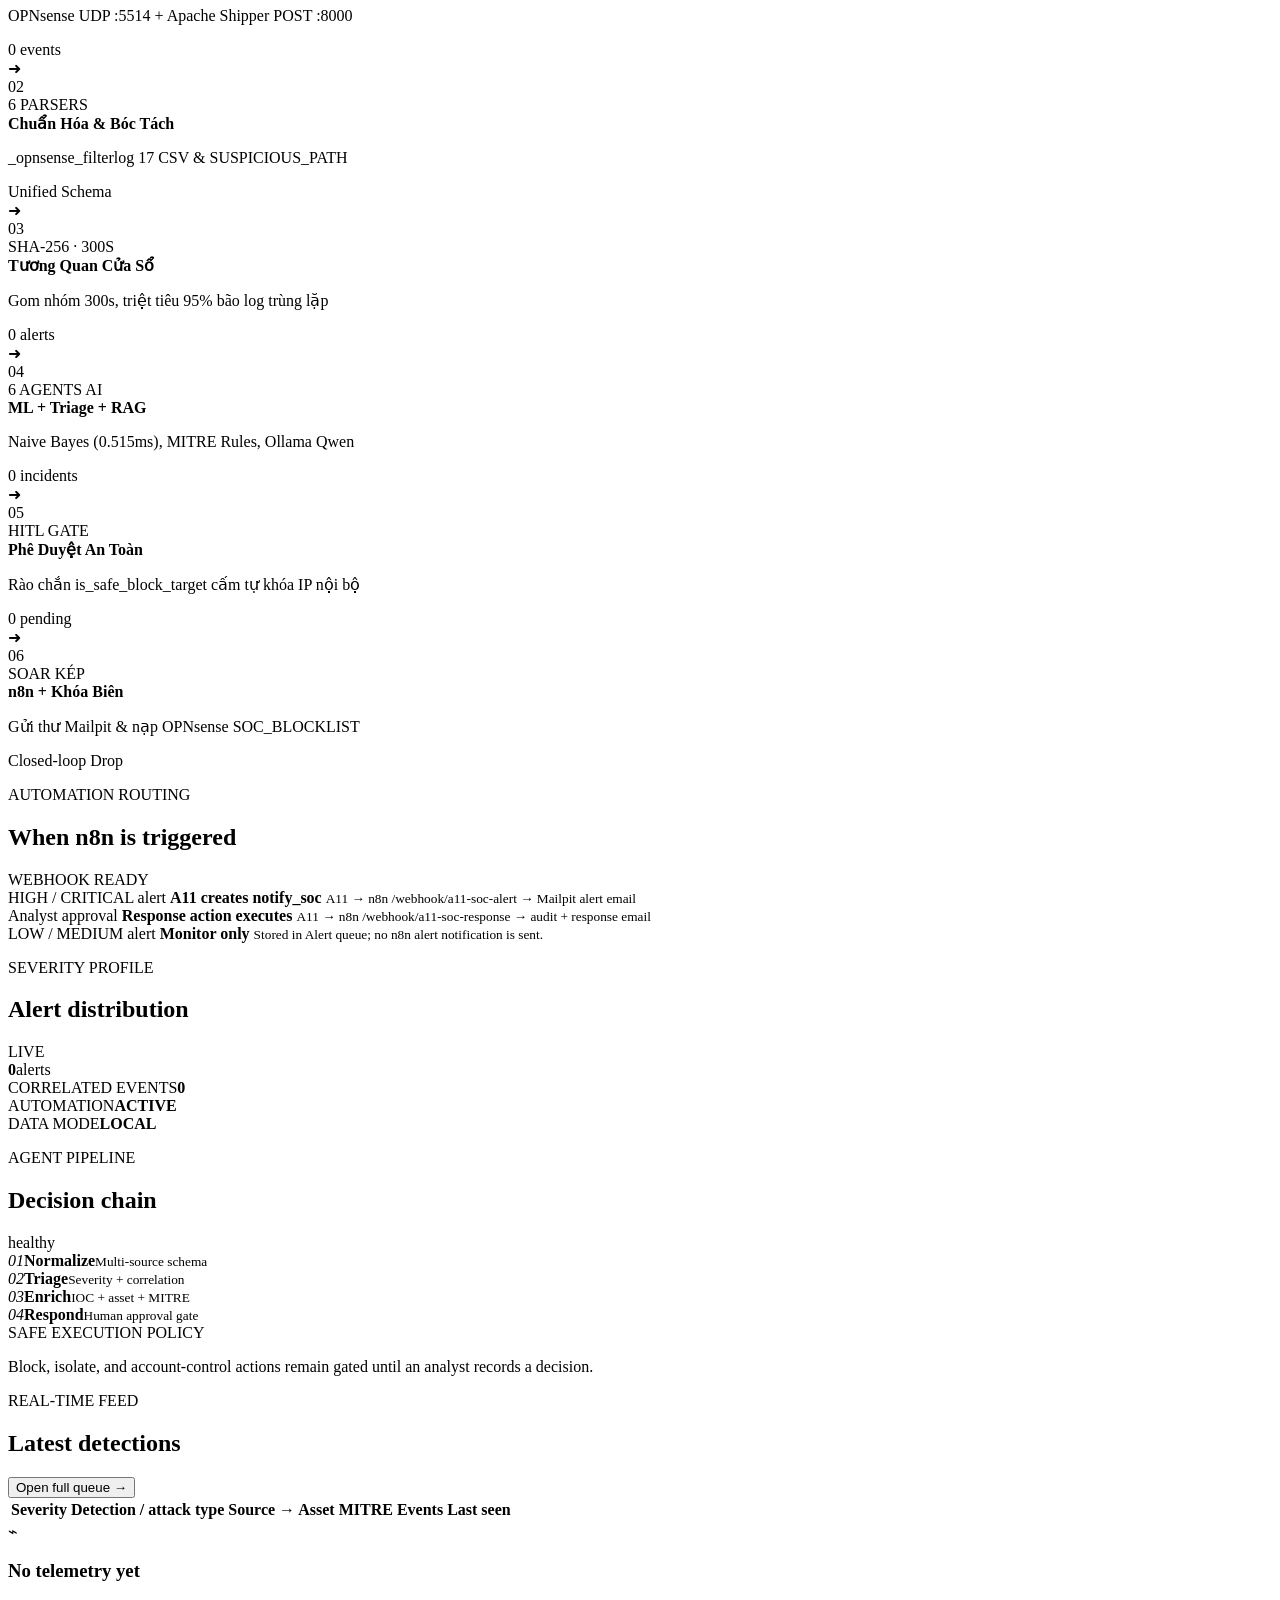
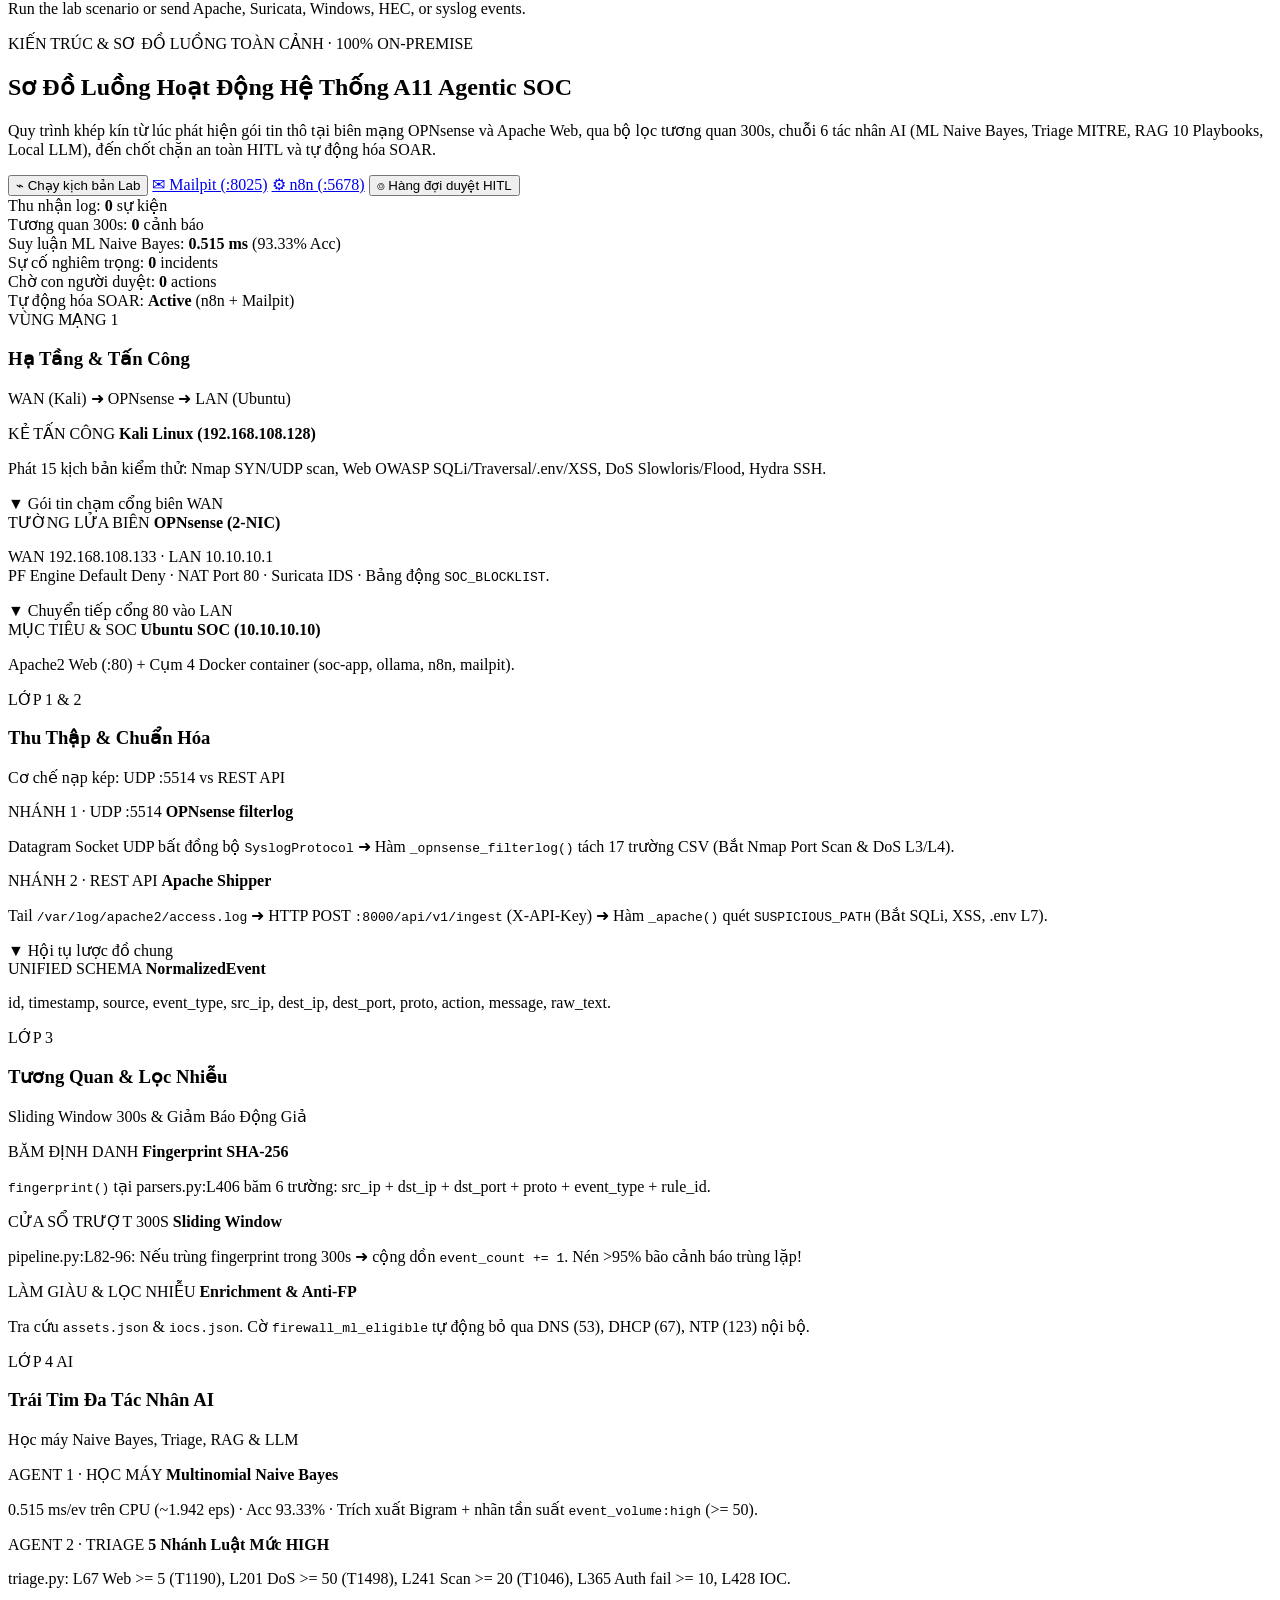
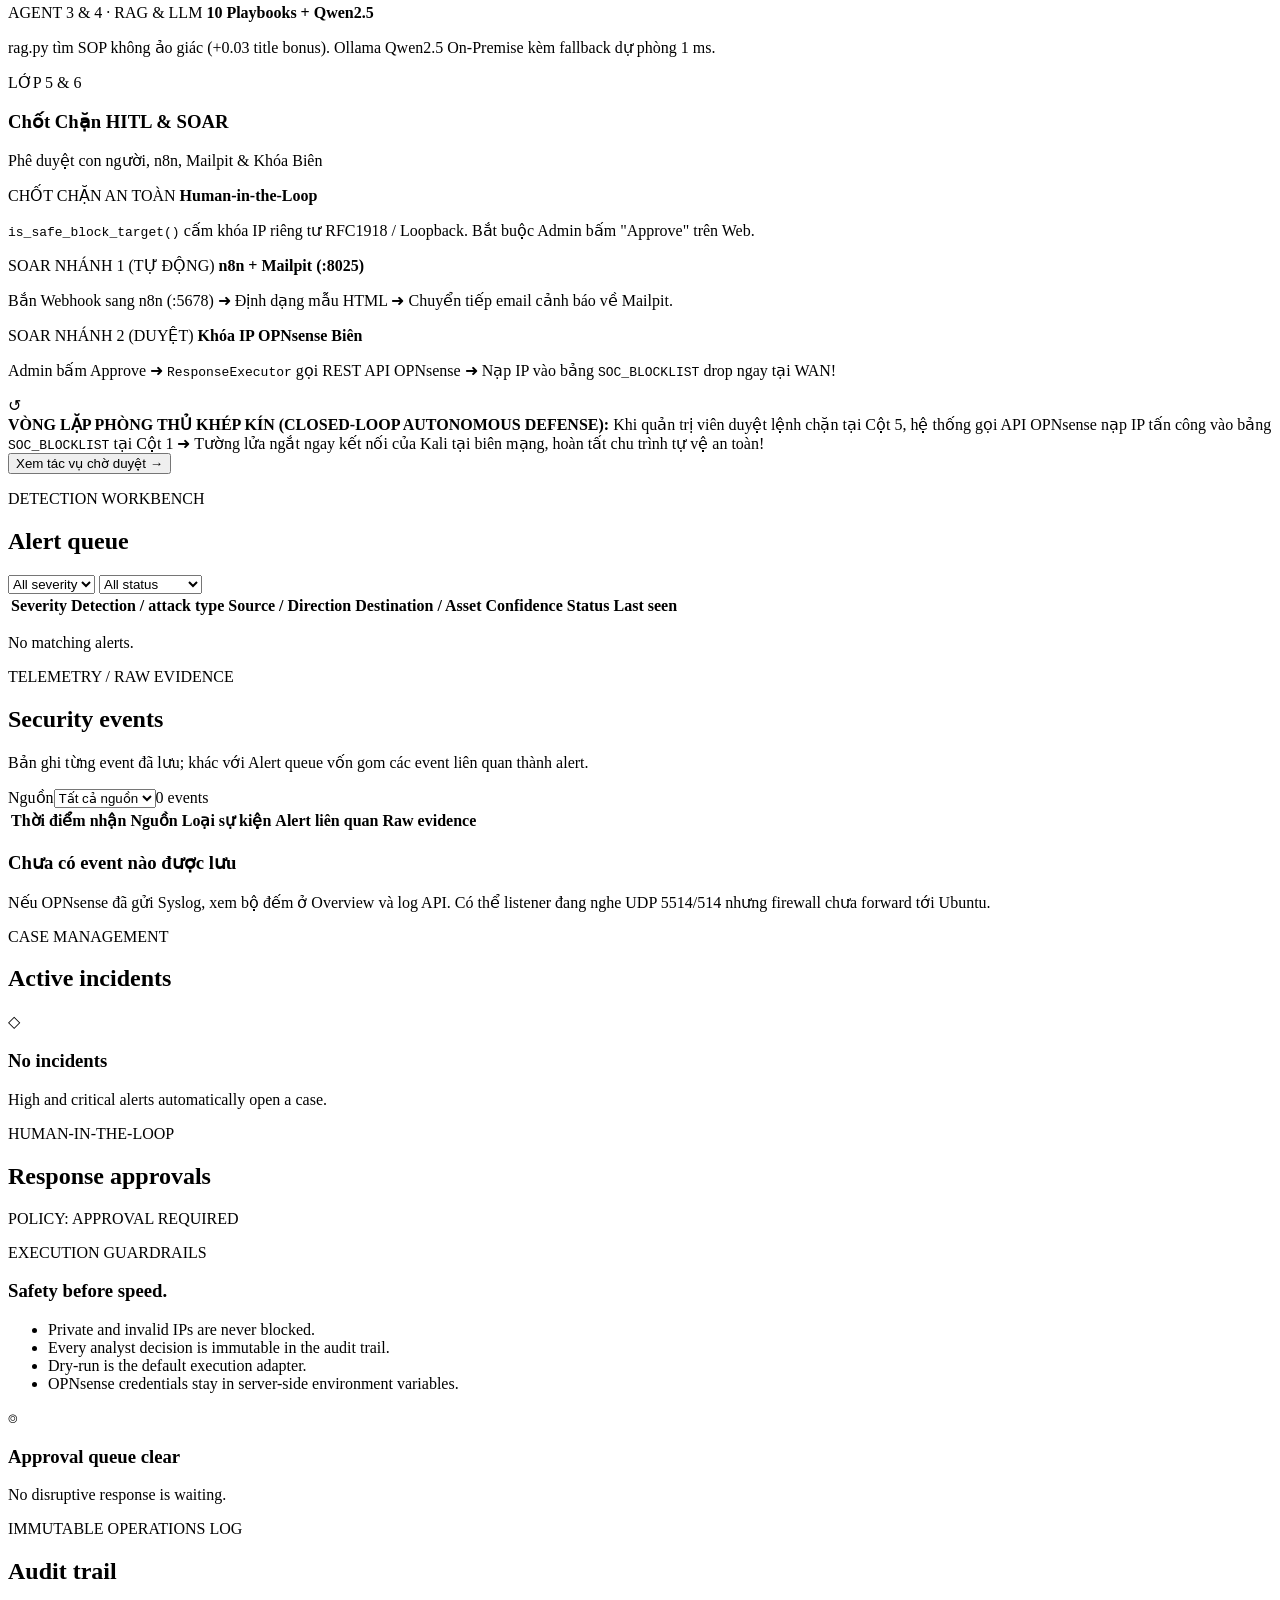
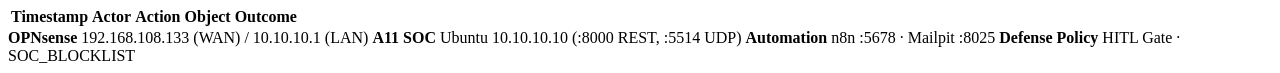
==== commit d9c900ec: "feat(ui): nâng cấp giao diện SOC theo phong cách sơ đồ luồng trực quan và thân thiện - Bổ sung phân " ====
--- a/app/static/index.html
+++ b/app/static/index.html
@@ -6,7 +6,7 @@
   <meta name="description" content="A11 Agentic SOC - local-first security operations dashboard">
   <title>A11 // Agentic SOC</title>
   <!-- Visual direction adapted from “SOC Dashboard (Cyber Security)” by Arun V S, CC BY 4.0: https://www.figma.com/community/file/1596233030947325421/soc-dashboard-cyber-security -->
-  <link rel="stylesheet" href="/styles.css?v=figma-soc-2">
+  <link rel="stylesheet" href="/styles.css?v=flow-soc-1">
 </head>
 <body>
   <div class="ambient ambient-a"></div>
@@ -23,6 +23,10 @@
     <nav aria-label="Điều hướng chính">
       <button class="nav-item active" data-view="overview">
         <span class="nav-icon">⌁</span><span>Overview</span>
+      </button>
+      <button class="nav-item" data-view="pipeline">
+        <span class="nav-icon">⇄</span><span>Pipeline Flow</span>
+        <b id="navFlowStatus">LIVE</b>
       </button>
       <button class="nav-item" data-view="alerts">
         <span class="nav-icon">◈</span><span>Alert queue</span>
@@ -36,7 +40,7 @@
         <span class="nav-icon">◇</span><span>Incidents</span>
       </button>
       <button class="nav-item" data-view="response">
-        <span class="nav-icon">⌾</span><span>Response</span>
+        <span class="nav-icon">⌾</span><span>Response (HITL)</span>
         <b id="navActionCount">0</b>
       </button>
       <button class="nav-item" data-view="audit">
@@ -97,10 +101,10 @@
           </div>
         </article>
         <article class="panel network-card">
-          <div class="node attacker"><i></i><span>Kali</span><b>192.168.228.128</b></div>
-          <div class="node firewall"><i></i><span>OPNsense</span><b>WAN 192.168.228.142</b></div>
-          <div class="node soc"><i></i><span>A11 SOC</span><b>Ubuntu 192.168.1.10</b></div>
-          <div class="node auto"><i></i><span>n8n + Mailpit</span><b>Automation evidence</b></div>
+          <div class="node attacker"><i></i><span>Kali Linux (WAN)</span><b>192.168.108.128</b></div>
+          <div class="node firewall"><i></i><span>OPNsense (2-NIC)</span><b>WAN 192.168.108.133 · LAN 10.10.10.1</b></div>
+          <div class="node soc"><i></i><span>A11 SOC Target (LAN)</span><b>Ubuntu 10.10.10.10</b></div>
+          <div class="node auto"><i></i><span>SOAR n8n + Mailpit</span><b>:5678 Webhook · :8025 SMTP</b></div>
         </article>
       </div>
 
@@ -165,38 +169,69 @@
         </article>
       </div>
 
-      <article class="panel lab-flow">
+      <article class="panel flow-pipeline-card">
         <div class="panel-head">
           <div>
-            <p class="eyebrow">LAB EVIDENCE FLOW</p>
-            <h2>Real-time SOC data path</h2>
-          </div>
-          <span class="report-chip">REPORT READY</span>
-        </div>
-        <div class="flow-lane" aria-label="Luồng dữ liệu SOC">
-          <div class="flow-card">
-            <i>01</i>
-            <span>Attack source</span>
-            <strong>Kali / Lab client</strong>
-            <small>192.168.228.128 → WAN target</small>
-          </div>
-          <div class="flow-card">
-            <i>02</i>
-            <span>Firewall telemetry</span>
-            <strong>OPNsense filterlog</strong>
-            <small>Syslog UDP 514 / 5514</small>
-          </div>
-          <div class="flow-card accent">
-            <i>03</i>
-            <span>A11 processing</span>
-            <strong>Normalize → ML/RAG → Triage</strong>
-            <small>REST/HEC TCP 8000 + local pipeline</small>
-          </div>
-          <div class="flow-card">
-            <i>04</i>
-            <span>Automation</span>
-            <strong>n8n + Mailpit</strong>
-            <small>Webhook 5678 → Email 8025</small>
+            <p class="eyebrow">SƠ ĐỒ LUỒNG ĐẦU CUỐI · 6 GIAI ĐOẠN XỬ LÝ TỰ CHỦ</p>
+            <h2>End-to-End SOC Data Pipeline Architecture</h2>
+          </div>
+          <div class="panel-head-actions">
+            <button class="button primary small" data-jump="pipeline">Khám phá Sơ đồ luồng toàn màn hình ↗</button>
+          </div>
+        </div>
+        <div class="pipeline-steps-grid" aria-label="Luồng dữ liệu SOC 6 bước">
+          <!-- Step 1 -->
+          <div class="pipe-step" data-jump="events" title="Bấm để xem Raw Events">
+            <div class="step-num">01</div>
+            <div class="step-badge udp">UDP / REST</div>
+            <strong>Nạp Log Đa Nguồn</strong>
+            <p>OPNsense UDP :5514 + Apache Shipper POST :8000</p>
+            <div class="step-metric"><span id="pipeMetricEvents">0</span> events</div>
+          </div>
+          <div class="pipe-arrow">➜</div>
+          <!-- Step 2 -->
+          <div class="pipe-step" data-jump="events" title="Bấm để xem Raw Events">
+            <div class="step-num">02</div>
+            <div class="step-badge parse">6 PARSERS</div>
+            <strong>Chuẩn Hóa & Bóc Tách</strong>
+            <p>_opnsense_filterlog 17 CSV & SUSPICIOUS_PATH</p>
+            <div class="step-metric"><span>Unified</span> Schema</div>
+          </div>
+          <div class="pipe-arrow">➜</div>
+          <!-- Step 3 -->
+          <div class="pipe-step" data-jump="alerts" title="Bấm để xem Alert Queue">
+            <div class="step-num">03</div>
+            <div class="step-badge corr">SHA-256 · 300S</div>
+            <strong>Tương Quan Cửa Sổ</strong>
+            <p>Gom nhóm 300s, triệt tiêu 95% bão log trùng lặp</p>
+            <div class="step-metric"><span id="pipeMetricAlerts">0</span> alerts</div>
+          </div>
+          <div class="pipe-arrow">➜</div>
+          <!-- Step 4 -->
+          <div class="pipe-step" data-jump="incidents" title="Bấm để xem Incidents">
+            <div class="step-num">04</div>
+            <div class="step-badge ai">6 AGENTS AI</div>
+            <strong>ML + Triage + RAG</strong>
+            <p>Naive Bayes (0.515ms), MITRE Rules, Ollama Qwen</p>
+            <div class="step-metric"><span id="pipeMetricIncidents">0</span> incidents</div>
+          </div>
+          <div class="pipe-arrow">➜</div>
+          <!-- Step 5 -->
+          <div class="pipe-step" data-jump="response" title="Bấm để duyệt phản ứng HITL">
+            <div class="step-num">05</div>
+            <div class="step-badge hitl">HITL GATE</div>
+            <strong>Phê Duyệt An Toàn</strong>
+            <p>Rào chắn is_safe_block_target cấm tự khóa IP nội bộ</p>
+            <div class="step-metric"><span id="pipeMetricActions">0</span> pending</div>
+          </div>
+          <div class="pipe-arrow">➜</div>
+          <!-- Step 6 -->
+          <div class="pipe-step" data-jump="response" title="Bấm để xem SOAR Execution">
+            <div class="step-num">06</div>
+            <div class="step-badge soar">SOAR KÉP</div>
+            <strong>n8n + Khóa Biên</strong>
+            <p>Gửi thư Mailpit & nạp OPNsense SOC_BLOCKLIST</p>
+            <div class="step-metric"><span class="closed-loop-pill">Closed-loop</span> Drop</div>
           </div>
         </div>
       </article>
@@ -282,6 +317,235 @@
           <p>Run the lab scenario or send Apache, Suricata, Windows, HEC, or syslog events.</p>
         </div>
       </article>
+    </section>
+
+    <section class="view" id="view-pipeline">
+      <div class="pipeline-header-card panel">
+        <div class="pipeline-header-main">
+          <p class="eyebrow">KIẾN TRÚC & SƠ ĐỒ LUỒNG TOÀN CẢNH · 100% ON-PREMISE</p>
+          <h2>Sơ Đồ Luồng Hoạt Động Hệ Thống A11 Agentic SOC</h2>
+          <p class="pipeline-header-desc">
+            Quy trình khép kín từ lúc phát hiện gói tin thô tại biên mạng OPNsense và Apache Web, qua bộ lọc tương quan 300s,
+            chuỗi 6 tác nhân AI (ML Naive Bayes, Triage MITRE, RAG 10 Playbooks, Local LLM), đến chốt chặn an toàn HITL và tự động hóa SOAR.
+          </p>
+        </div>
+        <div class="pipeline-header-actions">
+          <button class="button primary" id="pipeRunDemoBtn">⌁ Chạy kịch bản Lab</button>
+          <a class="button secondary" href="http://10.10.10.10:8025" target="_blank" rel="noopener">✉ Mailpit (:8025)</a>
+          <a class="button secondary" href="http://10.10.10.10:5678" target="_blank" rel="noopener">⚙ n8n (:5678)</a>
+          <button class="button secondary" data-jump="response">⌾ Hàng đợi duyệt HITL</button>
+        </div>
+      </div>
+
+      <!-- Live metrics summary on top of pipeline -->
+      <div class="pipeline-metrics-bar">
+        <div class="pipe-stat-pill">
+          <span class="stat-dot green"></span>
+          <span>Thu nhận log:</span>
+          <strong id="pipeStatEvents">0</strong> sự kiện
+        </div>
+        <div class="pipe-stat-pill">
+          <span class="stat-dot amber"></span>
+          <span>Tương quan 300s:</span>
+          <strong id="pipeStatAlerts">0</strong> cảnh báo
+        </div>
+        <div class="pipe-stat-pill">
+          <span class="stat-dot cyan"></span>
+          <span>Suy luận ML Naive Bayes:</span>
+          <strong>0.515 ms</strong> (93.33% Acc)
+        </div>
+        <div class="pipe-stat-pill">
+          <span class="stat-dot red"></span>
+          <span>Sự cố nghiêm trọng:</span>
+          <strong id="pipeStatIncidents">0</strong> incidents
+        </div>
+        <div class="pipe-stat-pill">
+          <span class="stat-dot orange"></span>
+          <span>Chờ con người duyệt:</span>
+          <strong id="pipeStatActions">0</strong> actions
+        </div>
+        <div class="pipe-stat-pill">
+          <span class="stat-dot blue"></span>
+          <span>Tự động hóa SOAR:</span>
+          <strong>Active</strong> (n8n + Mailpit)
+        </div>
+      </div>
+
+      <!-- Master 5-Zone Flow Grid -->
+      <div class="master-flow-grid">
+        <!-- ZONE 1 -->
+        <article class="panel flow-zone-card zone-1">
+          <div class="zone-head">
+            <span class="zone-badge red">VÙNG MẠNG 1</span>
+            <h3>Hạ Tầng & Tấn Công</h3>
+            <p>WAN (Kali) ➜ OPNsense ➜ LAN (Ubuntu)</p>
+          </div>
+          <div class="zone-body">
+            <div class="flow-subnode attacker">
+              <div class="subnode-top">
+                <span class="subnode-tag red">KẺ TẤN CÔNG</span>
+                <strong>Kali Linux (192.168.108.128)</strong>
+              </div>
+              <p>Phát 15 kịch bản kiểm thử: Nmap SYN/UDP scan, Web OWASP SQLi/Traversal/.env/XSS, DoS Slowloris/Flood, Hydra SSH.</p>
+            </div>
+            <div class="flow-connector-down">▼ Gói tin chạm cổng biên WAN</div>
+            <div class="flow-subnode firewall">
+              <div class="subnode-top">
+                <span class="subnode-tag cyan">TƯỜNG LỬA BIÊN</span>
+                <strong>OPNsense (2-NIC)</strong>
+              </div>
+              <p>WAN 192.168.108.133 · LAN 10.10.10.1<br>PF Engine Default Deny · NAT Port 80 · Suricata IDS · Bảng động <code>SOC_BLOCKLIST</code>.</p>
+            </div>
+            <div class="flow-connector-down">▼ Chuyển tiếp cổng 80 vào LAN</div>
+            <div class="flow-subnode target">
+              <div class="subnode-top">
+                <span class="subnode-tag green">MỤC TIÊU & SOC</span>
+                <strong>Ubuntu SOC (10.10.10.10)</strong>
+              </div>
+              <p>Apache2 Web (:80) + Cụm 4 Docker container (soc-app, ollama, n8n, mailpit).</p>
+            </div>
+          </div>
+        </article>
+
+        <!-- ZONE 2 -->
+        <article class="panel flow-zone-card zone-2">
+          <div class="zone-head">
+            <span class="zone-badge cyan">LỚP 1 & 2</span>
+            <h3>Thu Thập & Chuẩn Hóa</h3>
+            <p>Cơ chế nạp kép: UDP :5514 vs REST API</p>
+          </div>
+          <div class="zone-body">
+            <div class="flow-subnode branch-udp" data-jump="events">
+              <div class="subnode-top">
+                <span class="subnode-tag cyan">NHÁNH 1 · UDP :5514</span>
+                <strong>OPNsense filterlog</strong>
+              </div>
+              <p>Datagram Socket UDP bất đồng bộ <code>SyslogProtocol</code> ➜ Hàm <code>_opnsense_filterlog()</code> tách 17 trường CSV (Bắt Nmap Port Scan & DoS L3/L4).</p>
+            </div>
+            <div class="flow-subnode branch-rest" data-jump="events">
+              <div class="subnode-top">
+                <span class="subnode-tag amber">NHÁNH 2 · REST API</span>
+                <strong>Apache Shipper</strong>
+              </div>
+              <p>Tail <code>/var/log/apache2/access.log</code> ➜ HTTP POST <code>:8000/api/v1/ingest</code> (X-API-Key) ➜ Hàm <code>_apache()</code> quét <code>SUSPICIOUS_PATH</code> (Bắt SQLi, XSS, .env L7).</p>
+            </div>
+            <div class="flow-connector-down">▼ Hội tụ lược đồ chung</div>
+            <div class="flow-subnode schema" data-jump="events">
+              <div class="subnode-top">
+                <span class="subnode-tag blue">UNIFIED SCHEMA</span>
+                <strong>NormalizedEvent</strong>
+              </div>
+              <p>id, timestamp, source, event_type, src_ip, dest_ip, dest_port, proto, action, message, raw_text.</p>
+            </div>
+          </div>
+        </article>
+
+        <!-- ZONE 3 -->
+        <article class="panel flow-zone-card zone-3">
+          <div class="zone-head">
+            <span class="zone-badge amber">LỚP 3</span>
+            <h3>Tương Quan & Lọc Nhiễu</h3>
+            <p>Sliding Window 300s & Giảm Báo Động Giả</p>
+          </div>
+          <div class="zone-body">
+            <div class="flow-subnode fp" data-jump="alerts">
+              <div class="subnode-top">
+                <span class="subnode-tag amber">BĂM ĐỊNH DANH</span>
+                <strong>Fingerprint SHA-256</strong>
+              </div>
+              <p><code>fingerprint()</code> tại parsers.py:L406 băm 6 trường: src_ip + dst_ip + dst_port + proto + event_type + rule_id.</p>
+            </div>
+            <div class="flow-subnode window" data-jump="alerts">
+              <div class="subnode-top">
+                <span class="subnode-tag cyan">CỬA SỔ TRƯỢT 300S</span>
+                <strong>Sliding Window</strong>
+              </div>
+              <p>pipeline.py:L82-96: Nếu trùng fingerprint trong 300s ➜ cộng dồn <code>event_count += 1</code>. Nén >95% bão cảnh báo trùng lặp!</p>
+            </div>
+            <div class="flow-subnode enrich" data-jump="alerts">
+              <div class="subnode-top">
+                <span class="subnode-tag green">LÀM GIÀU & LỌC NHIỄU</span>
+                <strong>Enrichment & Anti-FP</strong>
+              </div>
+              <p>Tra cứu <code>assets.json</code> & <code>iocs.json</code>. Cờ <code>firewall_ml_eligible</code> tự động bỏ qua DNS (53), DHCP (67), NTP (123) nội bộ.</p>
+            </div>
+          </div>
+        </article>
+
+        <!-- ZONE 4 -->
+        <article class="panel flow-zone-card zone-4">
+          <div class="zone-head">
+            <span class="zone-badge purple">LỚP 4 AI</span>
+            <h3>Trái Tim Đa Tác Nhân AI</h3>
+            <p>Học máy Naive Bayes, Triage, RAG & LLM</p>
+          </div>
+          <div class="zone-body">
+            <div class="flow-subnode ml" data-jump="incidents">
+              <div class="subnode-top">
+                <span class="subnode-tag cyan">AGENT 1 · HỌC MÁY</span>
+                <strong>Multinomial Naive Bayes</strong>
+              </div>
+              <p>0.515 ms/ev trên CPU (~1.942 eps) · Acc 93.33% · Trích xuất Bigram + nhãn tần suất <code>event_volume:high</code> (>= 50).</p>
+            </div>
+            <div class="flow-subnode triage" data-jump="incidents">
+              <div class="subnode-top">
+                <span class="subnode-tag red">AGENT 2 · TRIAGE</span>
+                <strong>5 Nhánh Luật Mức HIGH</strong>
+              </div>
+              <p>triage.py: L67 Web >= 5 (T1190), L201 DoS >= 50 (T1498), L241 Scan >= 20 (T1046), L365 Auth fail >= 10, L428 IOC.</p>
+            </div>
+            <div class="flow-subnode rag" data-jump="incidents">
+              <div class="subnode-top">
+                <span class="subnode-tag purple">AGENT 3 & 4 · RAG & LLM</span>
+                <strong>10 Playbooks + Qwen2.5</strong>
+              </div>
+              <p>rag.py tìm SOP không ảo giác (+0.03 title bonus). Ollama Qwen2.5 On-Premise kèm fallback dự phòng 1 ms.</p>
+            </div>
+          </div>
+        </article>
+
+        <!-- ZONE 5 -->
+        <article class="panel flow-zone-card zone-5">
+          <div class="zone-head">
+            <span class="zone-badge orange">LỚP 5 & 6</span>
+            <h3>Chốt Chặn HITL & SOAR</h3>
+            <p>Phê duyệt con người, n8n, Mailpit & Khóa Biên</p>
+          </div>
+          <div class="zone-body">
+            <div class="flow-subnode hitl" data-jump="response">
+              <div class="subnode-top">
+                <span class="subnode-tag red">CHỐT CHẶN AN TOÀN</span>
+                <strong>Human-in-the-Loop</strong>
+              </div>
+              <p><code>is_safe_block_target()</code> cấm khóa IP riêng tư RFC1918 / Loopback. Bắt buộc Admin bấm "Approve" trên Web.</p>
+            </div>
+            <div class="flow-subnode soar-auto" data-jump="response">
+              <div class="subnode-top">
+                <span class="subnode-tag amber">SOAR NHÁNH 1 (TỰ ĐỘNG)</span>
+                <strong>n8n + Mailpit (:8025)</strong>
+              </div>
+              <p>Bắn Webhook sang n8n (:5678) ➜ Định dạng mẫu HTML ➜ Chuyển tiếp email cảnh báo về Mailpit.</p>
+            </div>
+            <div class="flow-subnode soar-block" data-jump="response">
+              <div class="subnode-top">
+                <span class="subnode-tag green">SOAR NHÁNH 2 (DUYỆT)</span>
+                <strong>Khóa IP OPNsense Biên</strong>
+              </div>
+              <p>Admin bấm Approve ➜ <code>ResponseExecutor</code> gọi REST API OPNsense ➜ Nạp IP vào bảng <code>SOC_BLOCKLIST</code> drop ngay tại WAN!</p>
+            </div>
+          </div>
+        </article>
+      </div>
+
+      <!-- Closed-Loop Feedback Strip -->
+      <div class="feedback-closed-loop panel">
+        <div class="feedback-icon">↺</div>
+        <div class="feedback-content">
+          <strong>VÒNG LẶP PHÒNG THỦ KHÉP KÍN (CLOSED-LOOP AUTONOMOUS DEFENSE):</strong>
+          <span>Khi quản trị viên duyệt lệnh chặn tại Cột 5, hệ thống gọi API OPNsense nạp IP tấn công vào bảng <code>SOC_BLOCKLIST</code> tại Cột 1 ➜ Tường lửa ngắt ngay kết nối của Kali tại biên mạng, hoàn tất chu trình tự vệ an toàn!</span>
+        </div>
+        <button class="button primary small" data-jump="response">Xem tác vụ chờ duyệt →</button>
+      </div>
     </section>
 
     <section class="view" id="view-alerts">
@@ -392,12 +656,11 @@
 
   <div id="toastStack" class="toast-stack" aria-live="polite"></div>
   <aside class="quick-dock" aria-label="SOC quick reference">
-    <span><b>Log ingest</b> Syslog UDP 5514</span>
-    <span><b>A11 API</b> REST/HEC TCP 8000</span>
-    <span><b>Automation</b> n8n Webhook 5678</span>
-    <span><b>Email evidence</b> Mailpit 8025</span>
-    <span><b>Alert rule</b> HIGH/CRITICAL → n8n</span>
+    <span><b>OPNsense</b> 192.168.108.133 (WAN) / 10.10.10.1 (LAN)</span>
+    <span><b>A11 SOC</b> Ubuntu 10.10.10.10 (:8000 REST, :5514 UDP)</span>
+    <span><b>Automation</b> n8n :5678 · Mailpit :8025</span>
+    <span><b>Defense Policy</b> HITL Gate · SOC_BLOCKLIST</span>
   </aside>
-  <script src="/app.js?v=4"></script>
+  <script src="/app.js?v=flow-soc-1"></script>
 </body>
 </html>
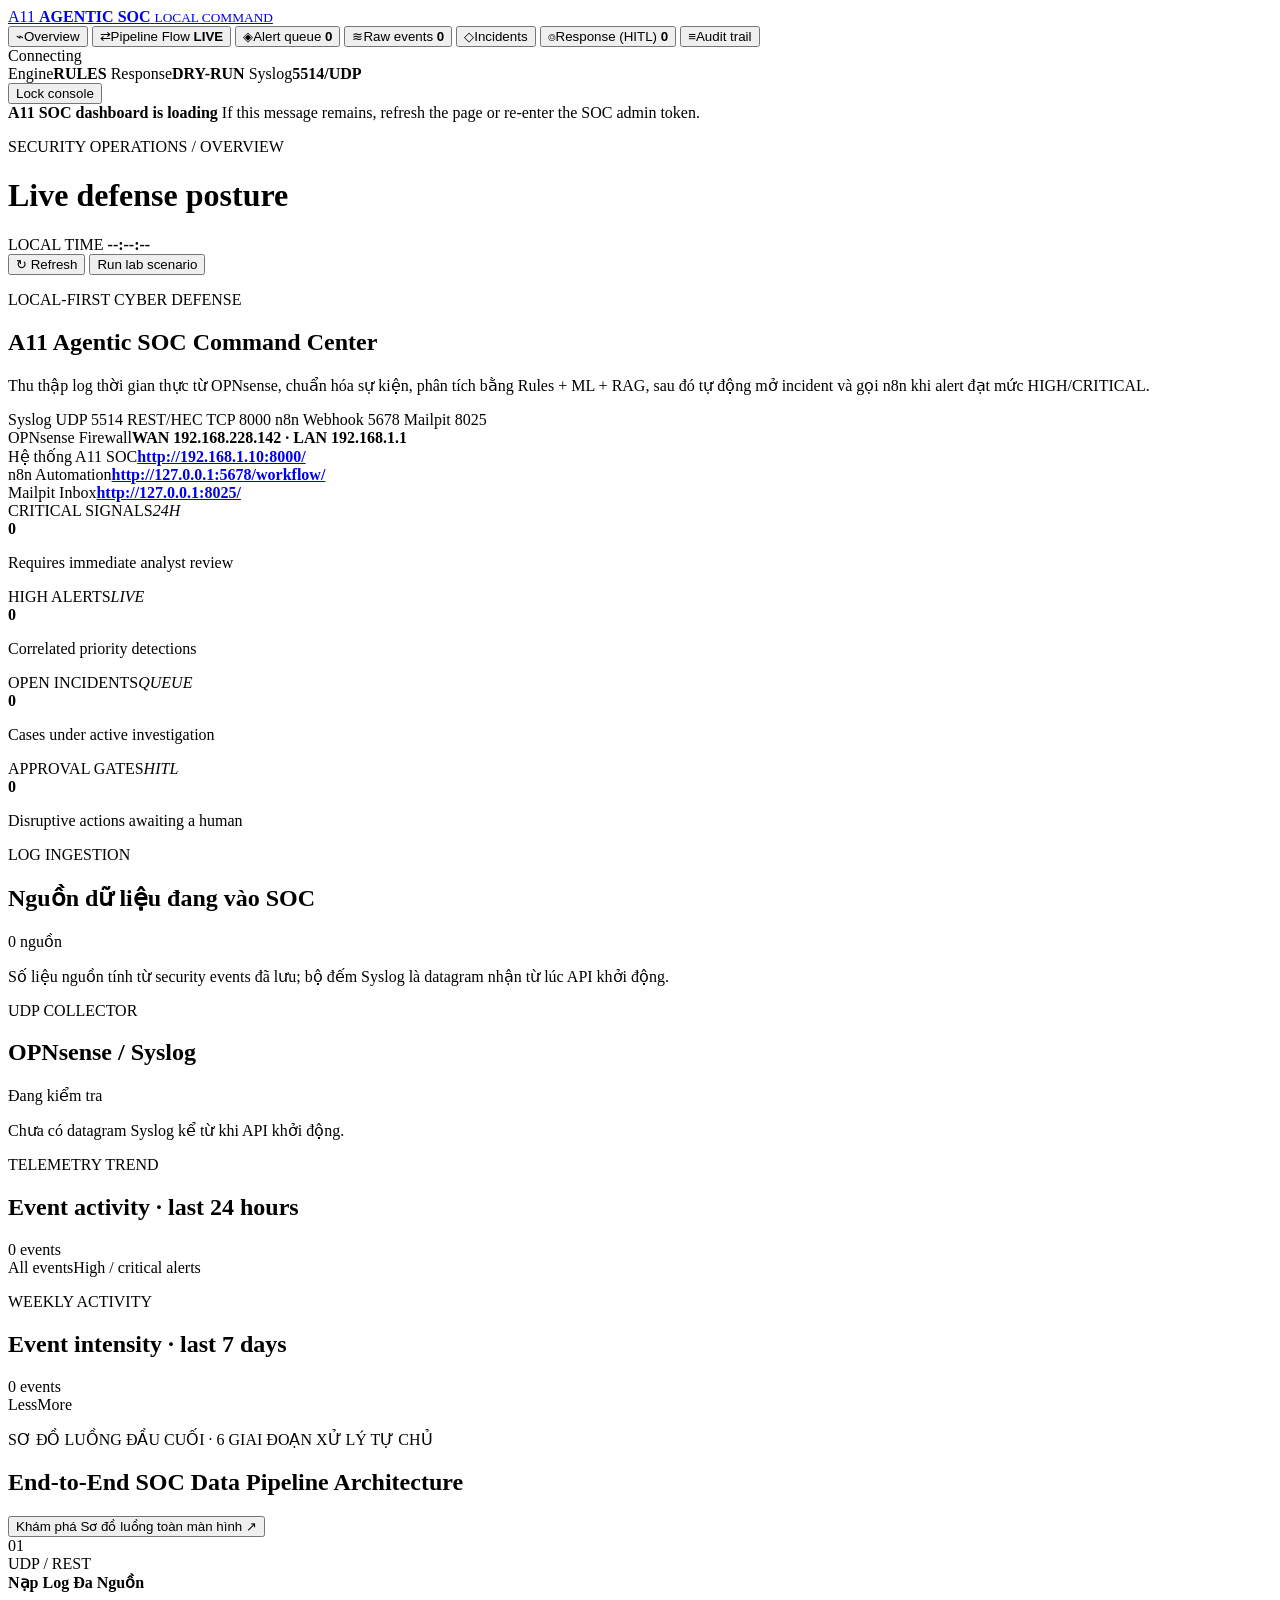
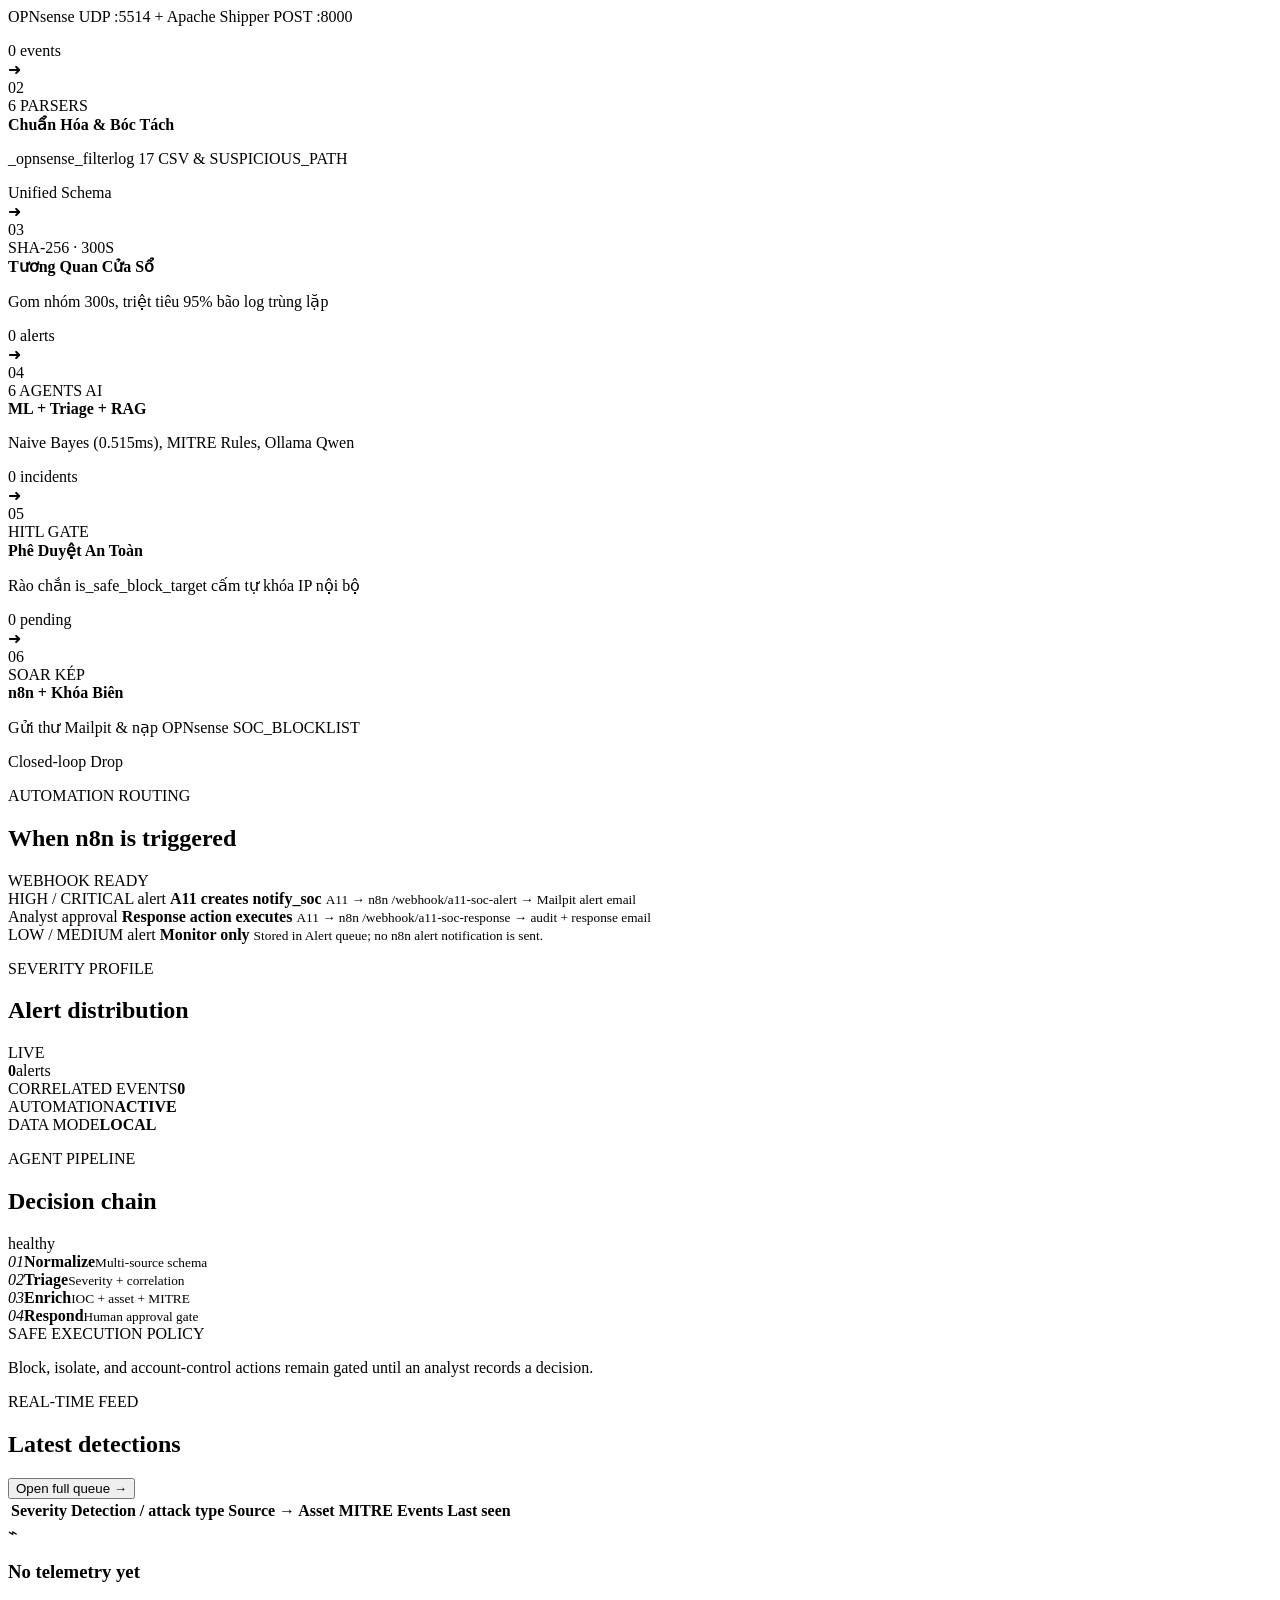
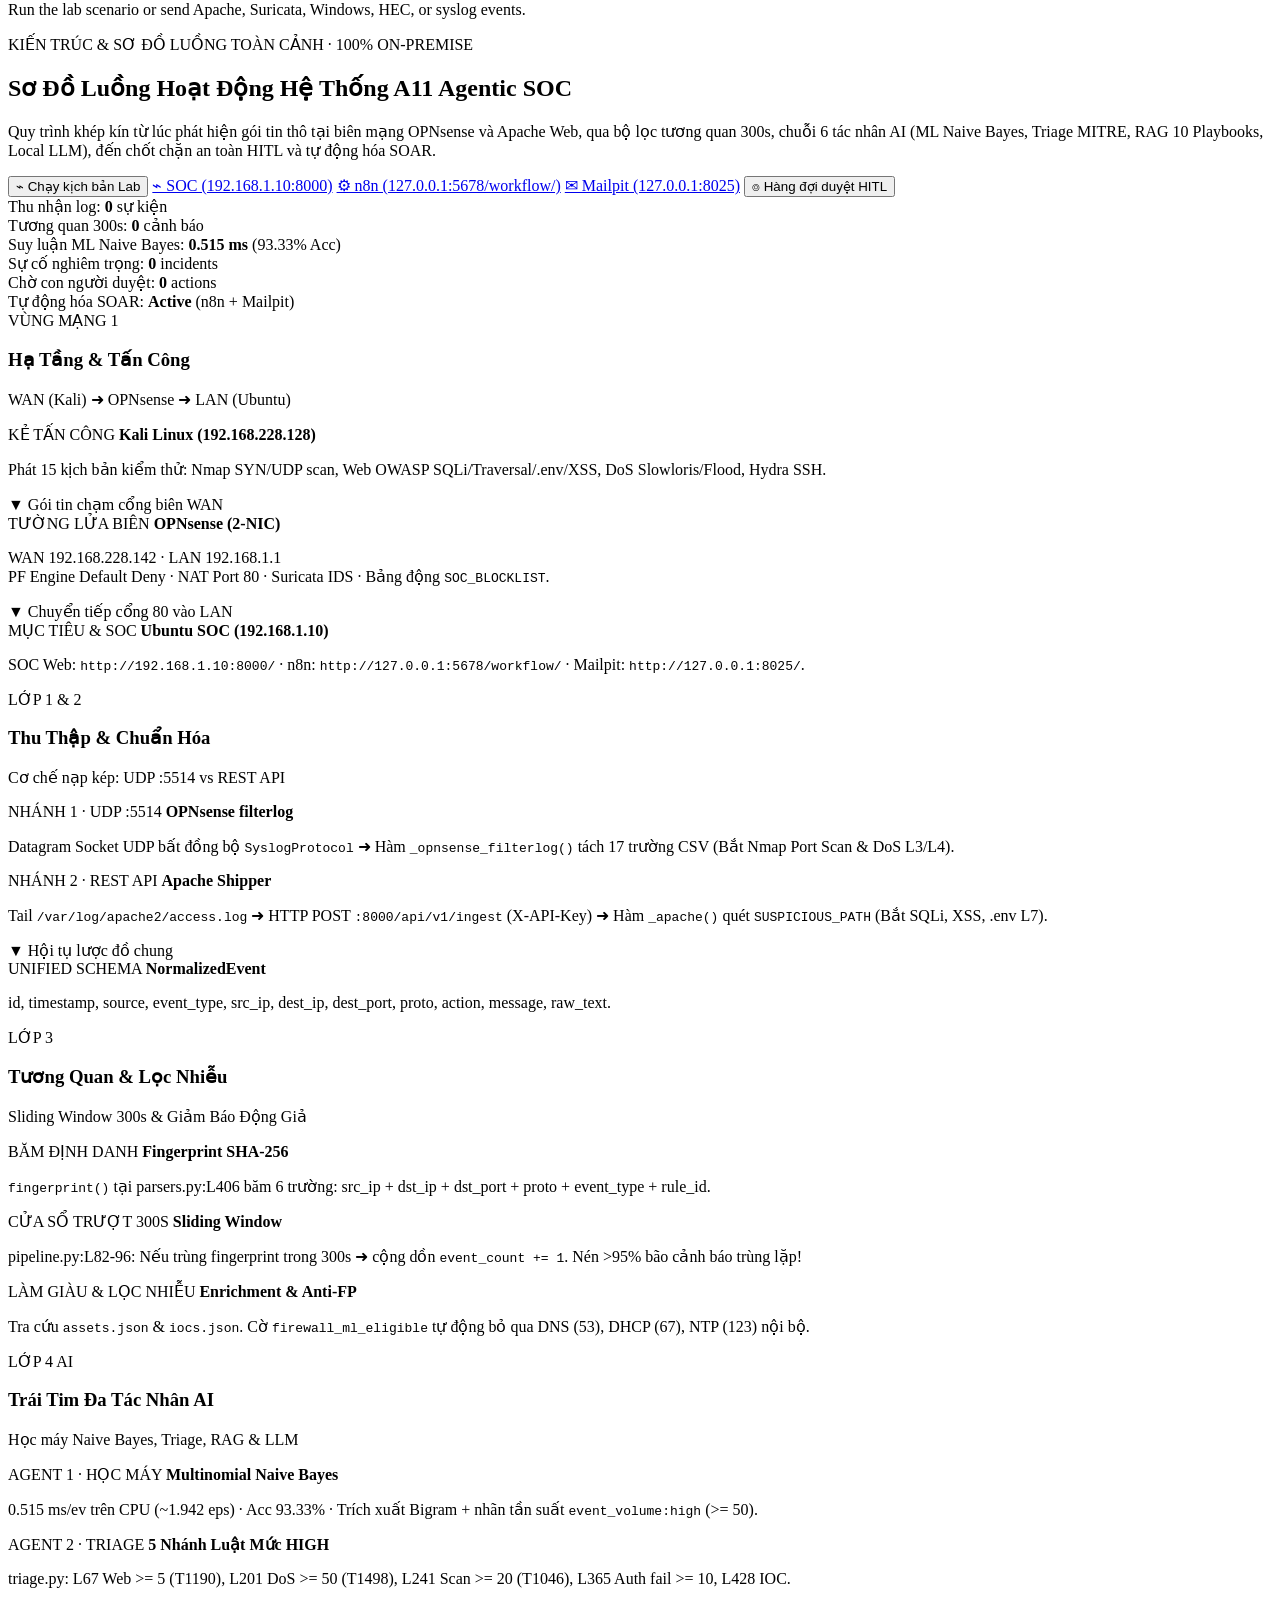
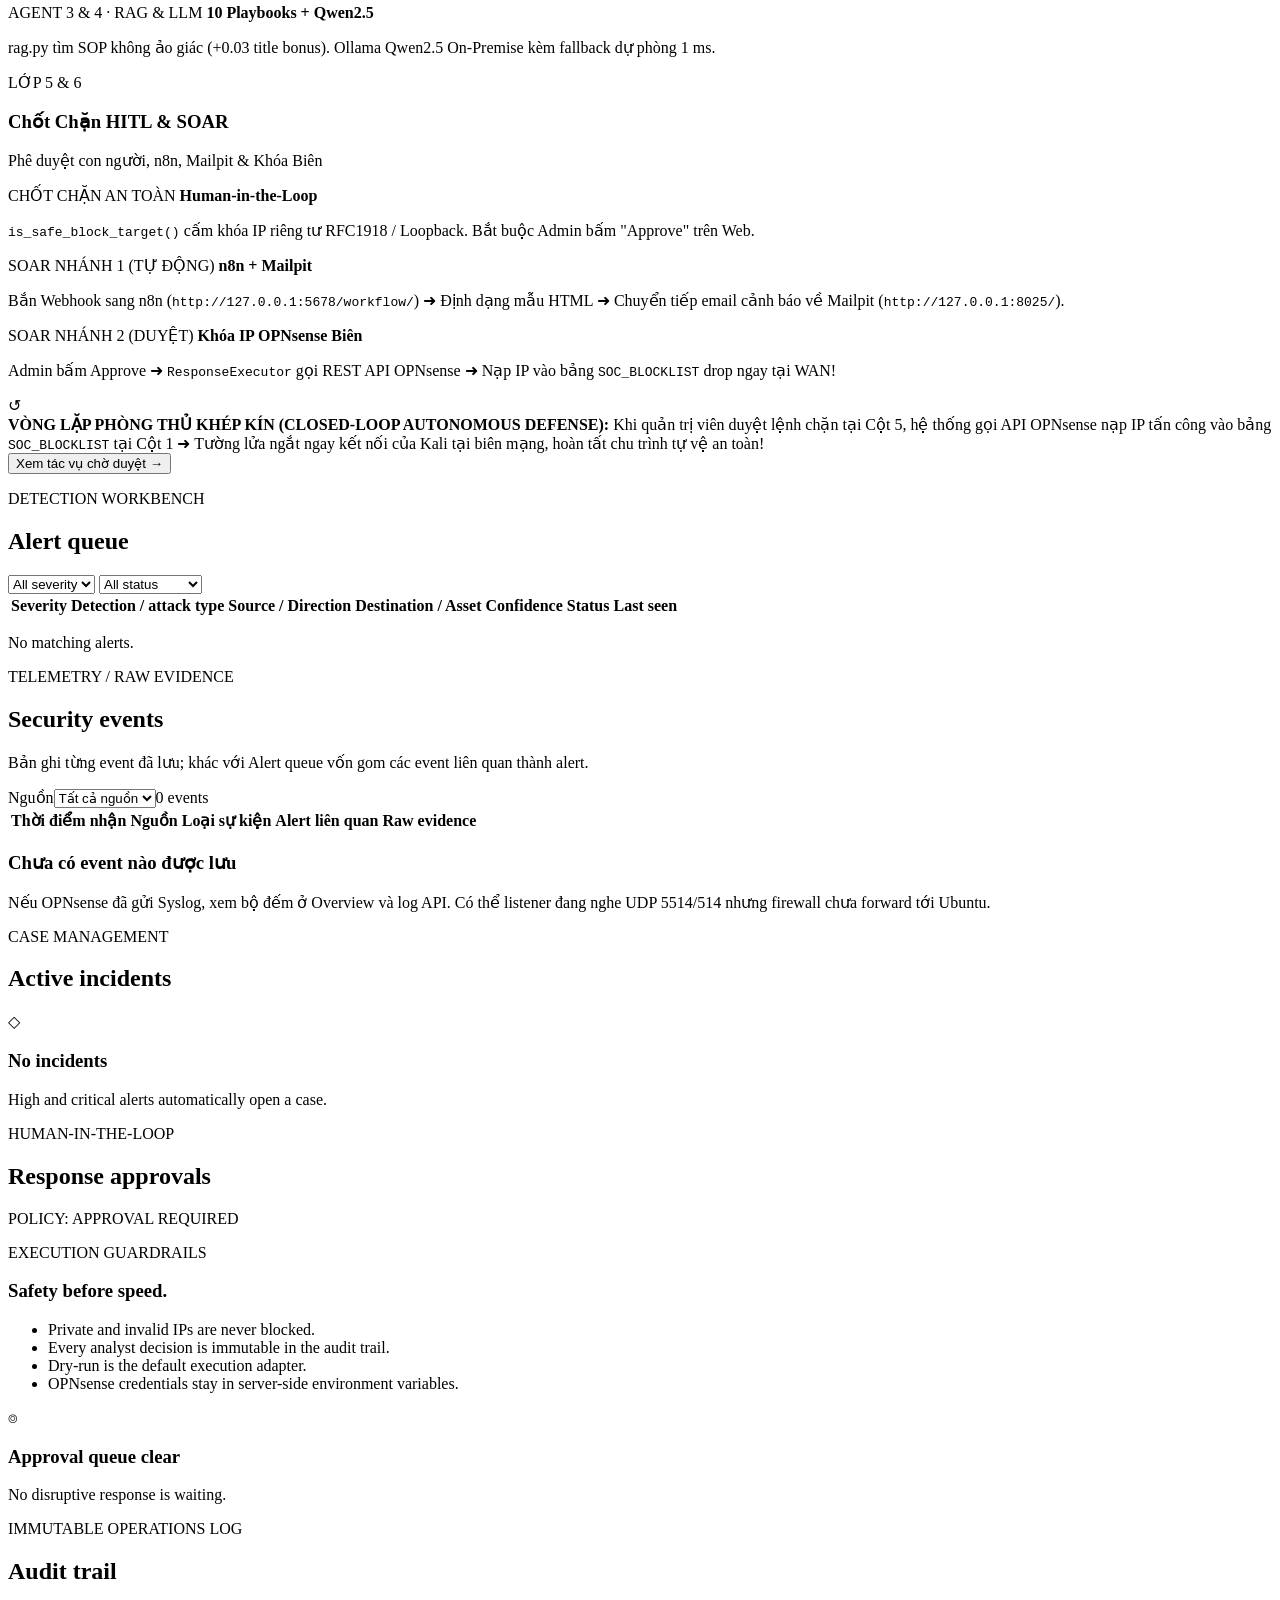
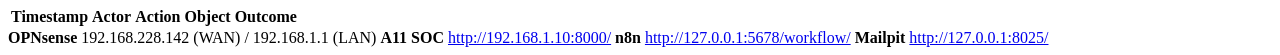
==== commit 299a7ea1: "fix(ui): update SOC, n8n, Mailpit and OPNsense lab URLs and IPs" ====
--- a/app/static/index.html
+++ b/app/static/index.html
@@ -6,7 +6,7 @@
   <meta name="description" content="A11 Agentic SOC - local-first security operations dashboard">
   <title>A11 // Agentic SOC</title>
   <!-- Visual direction adapted from “SOC Dashboard (Cyber Security)” by Arun V S, CC BY 4.0: https://www.figma.com/community/file/1596233030947325421/soc-dashboard-cyber-security -->
-  <link rel="stylesheet" href="/styles.css?v=flow-soc-1">
+  <link rel="stylesheet" href="/styles.css?v=flow-soc-2">
 </head>
 <body>
   <div class="ambient ambient-a"></div>
@@ -101,10 +101,10 @@
           </div>
         </article>
         <article class="panel network-card">
-          <div class="node attacker"><i></i><span>Kali Linux (WAN)</span><b>192.168.108.128</b></div>
-          <div class="node firewall"><i></i><span>OPNsense (2-NIC)</span><b>WAN 192.168.108.133 · LAN 10.10.10.1</b></div>
-          <div class="node soc"><i></i><span>A11 SOC Target (LAN)</span><b>Ubuntu 10.10.10.10</b></div>
-          <div class="node auto"><i></i><span>SOAR n8n + Mailpit</span><b>:5678 Webhook · :8025 SMTP</b></div>
+          <div class="node attacker"><i></i><span>OPNsense Firewall</span><b>WAN 192.168.228.142 · LAN 192.168.1.1</b></div>
+          <div class="node soc"><i></i><span>Hệ thống A11 SOC</span><b><a href="http://192.168.1.10:8000/" target="_blank" rel="noopener">http://192.168.1.10:8000/</a></b></div>
+          <div class="node auto"><i></i><span>n8n Automation</span><b><a href="http://127.0.0.1:5678/workflow/" target="_blank" rel="noopener">http://127.0.0.1:5678/workflow/</a></b></div>
+          <div class="node firewall"><i></i><span>Mailpit Inbox</span><b><a href="http://127.0.0.1:8025/" target="_blank" rel="noopener">http://127.0.0.1:8025/</a></b></div>
         </article>
       </div>
 
@@ -331,8 +331,9 @@
         </div>
         <div class="pipeline-header-actions">
           <button class="button primary" id="pipeRunDemoBtn">⌁ Chạy kịch bản Lab</button>
-          <a class="button secondary" href="http://10.10.10.10:8025" target="_blank" rel="noopener">✉ Mailpit (:8025)</a>
-          <a class="button secondary" href="http://10.10.10.10:5678" target="_blank" rel="noopener">⚙ n8n (:5678)</a>
+          <a class="button secondary" href="http://192.168.1.10:8000/" target="_blank" rel="noopener">⌁ SOC (192.168.1.10:8000)</a>
+          <a class="button secondary" href="http://127.0.0.1:5678/workflow/" target="_blank" rel="noopener">⚙ n8n (127.0.0.1:5678/workflow/)</a>
+          <a class="button secondary" href="http://127.0.0.1:8025/" target="_blank" rel="noopener">✉ Mailpit (127.0.0.1:8025)</a>
           <button class="button secondary" data-jump="response">⌾ Hàng đợi duyệt HITL</button>
         </div>
       </div>
@@ -384,7 +385,7 @@
             <div class="flow-subnode attacker">
               <div class="subnode-top">
                 <span class="subnode-tag red">KẺ TẤN CÔNG</span>
-                <strong>Kali Linux (192.168.108.128)</strong>
+                <strong>Kali Linux (192.168.228.128)</strong>
               </div>
               <p>Phát 15 kịch bản kiểm thử: Nmap SYN/UDP scan, Web OWASP SQLi/Traversal/.env/XSS, DoS Slowloris/Flood, Hydra SSH.</p>
             </div>
@@ -394,15 +395,15 @@
                 <span class="subnode-tag cyan">TƯỜNG LỬA BIÊN</span>
                 <strong>OPNsense (2-NIC)</strong>
               </div>
-              <p>WAN 192.168.108.133 · LAN 10.10.10.1<br>PF Engine Default Deny · NAT Port 80 · Suricata IDS · Bảng động <code>SOC_BLOCKLIST</code>.</p>
+              <p>WAN 192.168.228.142 · LAN 192.168.1.1<br>PF Engine Default Deny · NAT Port 80 · Suricata IDS · Bảng động <code>SOC_BLOCKLIST</code>.</p>
             </div>
             <div class="flow-connector-down">▼ Chuyển tiếp cổng 80 vào LAN</div>
             <div class="flow-subnode target">
               <div class="subnode-top">
                 <span class="subnode-tag green">MỤC TIÊU & SOC</span>
-                <strong>Ubuntu SOC (10.10.10.10)</strong>
-              </div>
-              <p>Apache2 Web (:80) + Cụm 4 Docker container (soc-app, ollama, n8n, mailpit).</p>
+                <strong>Ubuntu SOC (192.168.1.10)</strong>
+              </div>
+              <p>SOC Web: <code>http://192.168.1.10:8000/</code> · n8n: <code>http://127.0.0.1:5678/workflow/</code> · Mailpit: <code>http://127.0.0.1:8025/</code>.</p>
             </div>
           </div>
         </article>
@@ -522,9 +523,9 @@
             <div class="flow-subnode soar-auto" data-jump="response">
               <div class="subnode-top">
                 <span class="subnode-tag amber">SOAR NHÁNH 1 (TỰ ĐỘNG)</span>
-                <strong>n8n + Mailpit (:8025)</strong>
-              </div>
-              <p>Bắn Webhook sang n8n (:5678) ➜ Định dạng mẫu HTML ➜ Chuyển tiếp email cảnh báo về Mailpit.</p>
+                <strong>n8n + Mailpit</strong>
+              </div>
+              <p>Bắn Webhook sang n8n (<code>http://127.0.0.1:5678/workflow/</code>) ➜ Định dạng mẫu HTML ➜ Chuyển tiếp email cảnh báo về Mailpit (<code>http://127.0.0.1:8025/</code>).</p>
             </div>
             <div class="flow-subnode soar-block" data-jump="response">
               <div class="subnode-top">
@@ -656,11 +657,11 @@
 
   <div id="toastStack" class="toast-stack" aria-live="polite"></div>
   <aside class="quick-dock" aria-label="SOC quick reference">
-    <span><b>OPNsense</b> 192.168.108.133 (WAN) / 10.10.10.1 (LAN)</span>
-    <span><b>A11 SOC</b> Ubuntu 10.10.10.10 (:8000 REST, :5514 UDP)</span>
-    <span><b>Automation</b> n8n :5678 · Mailpit :8025</span>
-    <span><b>Defense Policy</b> HITL Gate · SOC_BLOCKLIST</span>
+    <span><b>OPNsense</b> 192.168.228.142 (WAN) / 192.168.1.1 (LAN)</span>
+    <span><b>A11 SOC</b> <a href="http://192.168.1.10:8000/" target="_blank" rel="noopener">http://192.168.1.10:8000/</a></span>
+    <span><b>n8n</b> <a href="http://127.0.0.1:5678/workflow/" target="_blank" rel="noopener">http://127.0.0.1:5678/workflow/</a></span>
+    <span><b>Mailpit</b> <a href="http://127.0.0.1:8025/" target="_blank" rel="noopener">http://127.0.0.1:8025/</a></span>
   </aside>
-  <script src="/app.js?v=flow-soc-1"></script>
+  <script src="/app.js?v=flow-soc-2"></script>
 </body>
 </html>
